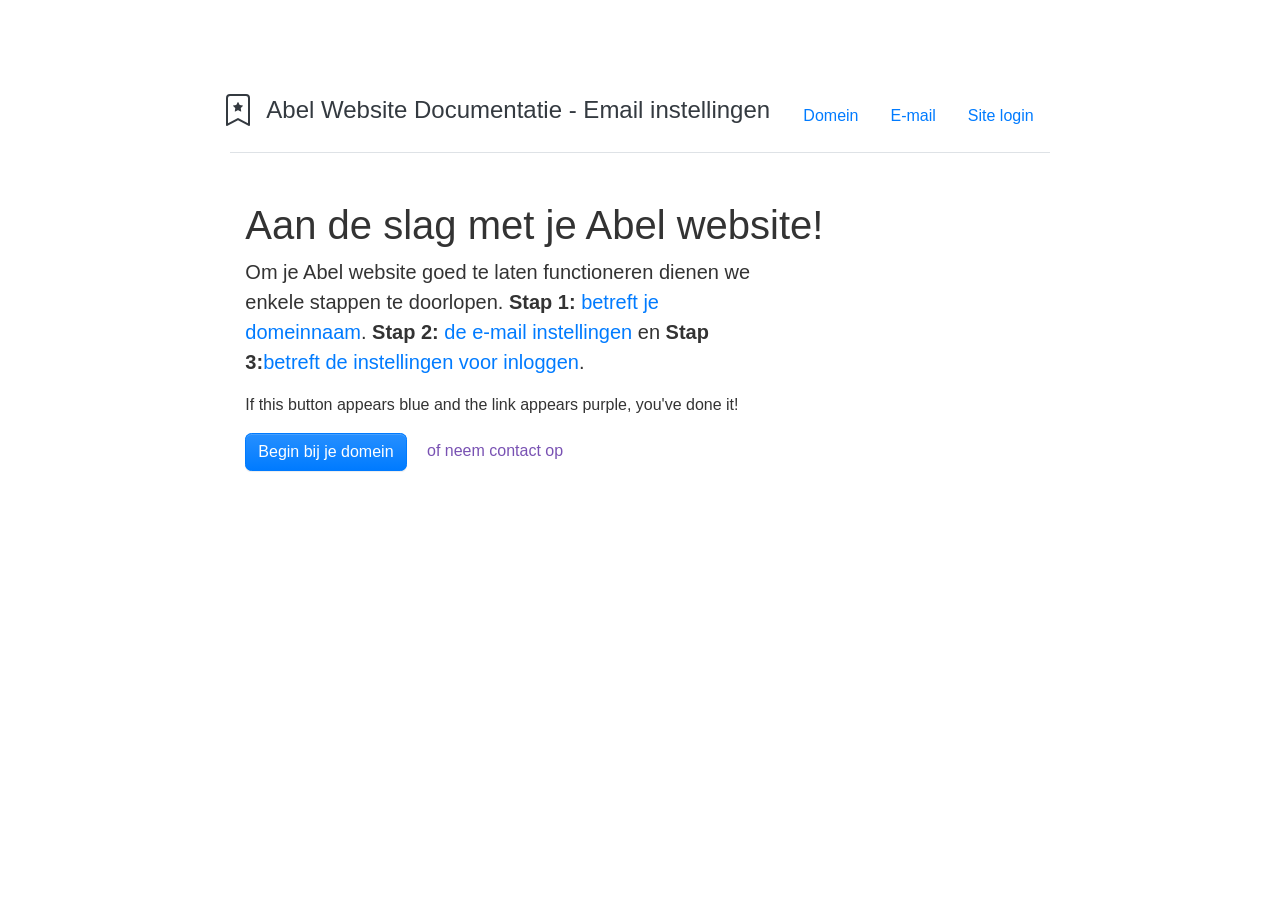
==== email.html @ c19fde25 "Create email.html first commit" ====
<!doctype html>
<html lang="en">
  <head>
    <meta charset="utf-8">
    <meta name="viewport" content="width=device-width, initial-scale=1">
    <link rel="stylesheet" href="assets/css/starter.css">
    <title>Email - Abel Documentatie</title>
  </head>
  <body>
    <div class="col-md-8 py-5 px-3 mx-auto">

      <header class="pb-3 mb-5 border-bottom row justify-content-between">
        <h1 class="h4 main-title">
          <a href="/" class="d-flex align-items-center text-dark text-decoration-none">
            <svg xmlns="http://www.w3.org/2000/svg" width="16" height="16" fill="currentColor" class="bi bi-bookmark-star"
                viewBox="0 0 16 16">
                <path
                    d="M7.84 4.1a.178.178 0 0 1 .32 0l.634 1.285a.178.178 0 0 0 .134.098l1.42.206c.145.021.204.2.098.303L9.42 6.993a.178.178 0 0 0-.051.158l.242 1.414a.178.178 0 0 1-.258.187l-1.27-.668a.178.178 0 0 0-.165 0l-1.27.668a.178.178 0 0 1-.257-.187l.242-1.414a.178.178 0 0 0-.05-.158l-1.03-1.001a.178.178 0 0 1 .098-.303l1.42-.206a.178.178 0 0 0 .134-.098L7.84 4.1z" />
                <path
                    d="M2 2a2 2 0 0 1 2-2h8a2 2 0 0 1 2 2v13.5a.5.5 0 0 1-.777.416L8 13.101l-5.223 2.815A.5.5 0 0 1 2 15.5V2zm2-1a1 1 0 0 0-1 1v12.566l4.723-2.482a.5.5 0 0 1 .554 0L13 14.566V2a1 1 0 0 0-1-1H4z" />
            </svg>
            <span>Abel Website Documentatie - Email instellingen</span>
          </a>
        </h1>
        <ul class="nav justify-content-end">
            <li class="nav-item">
                <a class="nav-link" href="/domein/">Domein</a>
            </li>
            <li class="nav-item">
                <a class="nav-link" href="/email/">E-mail</a>
            </li>
            <li class="nav-item">
                <a class="nav-link" href="/login/">Site login</a>
            </li>
        </ul>
      </header>

      <h1>Aan de slag met je Abel website!</h1>
      <div class="col-lg-8 px-0">
        <p class="lead">Om je Abel website goed te laten functioneren dienen we enkele stappen te doorlopen. <b>Stap 1:</b> <a href="/domein/">betreft je domeinnaam</a>. <b>Stap 2:</b> <a href="/email/">de e-mail instellingen</a> en <b>Stap 3:</b><a href="/login/">betreft de instellingen voor inloggen</a>.</p>
        <p>If this button appears blue and the link appears purple, you've done it!</p>
      </div>

      <a href="/domein/" class="btn btn-primary mr-3">Begin bij je domein</a>
      <a href="#" class="text-success" data-toggle="modal" data-target="#contactModal">of neem contact op</a>

    <div class="modal fade" id="contactModal" tabindex="-1" role="dialog" aria-labelledby="exampleModalLabel"
        aria-hidden="true">
        <div class="modal-dialog modal-dialog-centered" role="document">
            <div class="modal-content">
                <div class="modal-header">
                    <h5 class="modal-title" id="exampleModalLabel">Contact opnemen</h5>
                    <button type="button" class="close" data-dismiss="modal" aria-label="Close">
                        <span aria-hidden="true">&times;</span>
                    </button>
                </div>
                <form class="needs-validation" novalidate netlify>
                    <div class="modal-body">
                    
                        <div class="row g-3">
                            <div class="col-sm-6">
                                <label for="name" class="form-label">Uw naam</label>
                                <input type="text" class="form-control" id="name" placeholder="" value="" required>
                                <div class="invalid-feedback">
                                    Uw naam is een verplicht veld.
                                </div>
                            </div>
                
                            <div class="col-sm-6">
                                <label for="email" class="form-label">E-mailadres</label>
                                <input type="email" class="form-control" id="email" placeholder="you@example.com" required>
                                <div class="invalid-feedback">
                                    Uw e-mailadres is een verplicht veld
                                </div>
                            </div>
                        </div>
                        <div class="row g-3">
                            <div class="col-sm-12">
                                <label for="text" class="form-label">Uw vraag</label>
                                <textarea class="form-control" id="text"></textarea>
                            </div>
                        </div>
                        
                    </div>
                    <div class="modal-footer row row-justify-between">
                        <a href="#" class="text-danger" data-dismiss="modal">Venster sluiten</a>
                        <button 
                    </div>
                </form>
            </div>
        </div>
    </div>

      <hr class="my-5 w-25 mx-0">

      <div class="row">
        <div class="col-md-6">
          <h2>Adding Bootstrap Icons</h2>
          <p><a href="https://icons.getbootstrap.com">Bootstrap Icons</a> are included with the SVG sprite here, but there are other <a href="https://icons.getbootstrap.com/#usage">usage options</a>, too. They're styleable with text utilities and more.</p>

          <svg class="bi text-danger" width="32" height="32">
            <use xlink:href="node_modules/bootstrap-icons/bootstrap-icons.svg#heart-fill"/>
          </svg>
          <svg class="bi text-dark" width="32" height="32">
            <use xlink:href="node_modules/bootstrap-icons/bootstrap-icons.svg#toggles"/>
          </svg>
          <svg class="bi text-primary" width="32" height="32">
            <use xlink:href="node_modules/bootstrap-icons/bootstrap-icons.svg#shop"/>
          </svg>
        </div>

        <div class="col-md-6">
          <h2>Guides</h2>
          <p>Read more detailed instructions and documentation on using or contributing to Bootstrap.</p>
          <ul class="icon-list">
            <li><a href="https://getbootstrap.com/docs/4.6/getting-started/introduction">Bootstrap quick start guide</a></li>
            <li><a href="https://getbootstrap.com/docs/4.6/getting-started/webpack">Bootstrap Webpack guide</a></li>
            <li><a href="https://getbootstrap.com/docs/4.6/getting-started/build-tools">Contributing to Bootstrap</a></li>
          </ul>
        </div>
      </div>

      <hr class="my-5">

      <p class="text-muted">&copy; 2021 Abel Installaties</p>
    </div>

    <script src="node_modules/jquery/dist/jquery.slim.min.js"></script>
    <script type="module" src="assets/js/starter.js"></script>
  </body>
</html>
---- assets/css/starter.css ----
:root{--blue: #007bff;--indigo: #6610f2;--purple: #6f42c1;--pink: #e83e8c;--red: #dc3545;--orange: #fd7e14;--yellow: #ffc107;--green: #28a745;--teal: #20c997;--cyan: #17a2b8;--white: #fff;--gray: #6c757d;--gray-dark: #343a40;--primary: #007bff;--secondary: #6c757d;--success: #7952b3;--info: #17a2b8;--warning: #ffc107;--danger: #dc3545;--light: #f8f9fa;--dark: #343a40;--breakpoint-xs: 0;--breakpoint-sm: 576px;--breakpoint-md: 768px;--breakpoint-lg: 992px;--breakpoint-xl: 1200px;--font-family-sans-serif: -apple-system, BlinkMacSystemFont, "Segoe UI", Roboto, "Helvetica Neue", Arial, "Noto Sans", "Liberation Sans", sans-serif, "Apple Color Emoji", "Segoe UI Emoji", "Segoe UI Symbol", "Noto Color Emoji";--font-family-monospace: SFMono-Regular, Menlo, Monaco, Consolas, "Liberation Mono", "Courier New", monospace}*,*::before,*::after{box-sizing:border-box}html{font-family:sans-serif;line-height:1.15;-webkit-text-size-adjust:100%;-webkit-tap-highlight-color:rgba(0,0,0,0)}article,aside,figcaption,figure,footer,header,hgroup,main,nav,section{display:block}body{margin:0;font-family:-apple-system,BlinkMacSystemFont,"Segoe UI",Roboto,"Helvetica Neue",Arial,"Noto Sans","Liberation Sans",sans-serif,"Apple Color Emoji","Segoe UI Emoji","Segoe UI Symbol","Noto Color Emoji";font-size:1rem;font-weight:400;line-height:1.5;color:#333;text-align:left;background-color:#fff}[tabindex="-1"]:focus:not(:focus-visible){outline:0 !important}hr{box-sizing:content-box;height:0;overflow:visible}h1,h2,h3,h4,h5,h6{margin-top:0;margin-bottom:.5rem}p{margin-top:0;margin-bottom:1rem}abbr[title],abbr[data-original-title]{text-decoration:underline;-webkit-text-decoration:underline dotted;text-decoration:underline dotted;cursor:help;border-bottom:0;-webkit-text-decoration-skip-ink:none;text-decoration-skip-ink:none}address{margin-bottom:1rem;font-style:normal;line-height:inherit}ol,ul,dl{margin-top:0;margin-bottom:1rem}ol ol,ul ul,ol ul,ul ol{margin-bottom:0}dt{font-weight:700}dd{margin-bottom:.5rem;margin-left:0}blockquote{margin:0 0 1rem}b,strong{font-weight:bolder}small{font-size:80%}sub,sup{position:relative;font-size:75%;line-height:0;vertical-align:baseline}sub{bottom:-.25em}sup{top:-.5em}a{color:#007bff;text-decoration:none;background-color:transparent}a:hover{color:#0056b3;text-decoration:underline}a:not([href]):not([class]){color:inherit;text-decoration:none}a:not([href]):not([class]):hover{color:inherit;text-decoration:none}pre,code,kbd,samp{font-family:SFMono-Regular,Menlo,Monaco,Consolas,"Liberation Mono","Courier New",monospace;font-size:1em}pre{margin-top:0;margin-bottom:1rem;overflow:auto;-ms-overflow-style:scrollbar}figure{margin:0 0 1rem}img{vertical-align:middle;border-style:none}svg{overflow:hidden;vertical-align:middle}table{border-collapse:collapse}caption{padding-top:.75rem;padding-bottom:.75rem;color:#6c757d;text-align:left;caption-side:bottom}th{text-align:inherit;text-align:-webkit-match-parent}label{display:inline-block;margin-bottom:.5rem}button{border-radius:0}button:focus:not(:focus-visible){outline:0}input,button,select,optgroup,textarea{margin:0;font-family:inherit;font-size:inherit;line-height:inherit}button,input{overflow:visible}button,select{text-transform:none}[role="button"]{cursor:pointer}select{word-wrap:normal}button,[type="button"],[type="reset"],[type="submit"]{-webkit-appearance:button}button:not(:disabled),[type="button"]:not(:disabled),[type="reset"]:not(:disabled),[type="submit"]:not(:disabled){cursor:pointer}button::-moz-focus-inner,[type="button"]::-moz-focus-inner,[type="reset"]::-moz-focus-inner,[type="submit"]::-moz-focus-inner{padding:0;border-style:none}input[type="radio"],input[type="checkbox"]{box-sizing:border-box;padding:0}textarea{overflow:auto;resize:vertical}fieldset{min-width:0;padding:0;margin:0;border:0}legend{display:block;width:100%;max-width:100%;padding:0;margin-bottom:.5rem;font-size:1.5rem;line-height:inherit;color:inherit;white-space:normal}progress{vertical-align:baseline}[type="number"]::-webkit-inner-spin-button,[type="number"]::-webkit-outer-spin-button{height:auto}[type="search"]{outline-offset:-2px;-webkit-appearance:none}[type="search"]::-webkit-search-decoration{-webkit-appearance:none}::-webkit-file-upload-button{font:inherit;-webkit-appearance:button}output{display:inline-block}summary{display:list-item;cursor:pointer}template{display:none}[hidden]{display:none !important}h1,h2,h3,h4,h5,h6,.h1,.h2,.h3,.h4,.h5,.h6{margin-bottom:.5rem;font-weight:500;line-height:1.2}h1,.h1{font-size:2.5rem}h2,.h2{font-size:2rem}h3,.h3{font-size:1.75rem}h4,.h4{font-size:1.5rem}h5,.h5{font-size:1.25rem}h6,.h6{font-size:1rem}.lead{font-size:1.25rem;font-weight:300}.display-1{font-size:6rem;font-weight:300;line-height:1.2}.display-2{font-size:5.5rem;font-weight:300;line-height:1.2}.display-3{font-size:4.5rem;font-weight:300;line-height:1.2}.display-4{font-size:3.5rem;font-weight:300;line-height:1.2}hr{margin-top:1rem;margin-bottom:1rem;border:0;border-top:1px solid rgba(0,0,0,0.1)}small,.small{font-size:80%;font-weight:400}mark,.mark{padding:.2em;background-color:#fcf8e3}.list-unstyled{padding-left:0;list-style:none}.list-inline{padding-left:0;list-style:none}.list-inline-item{display:inline-block}.list-inline-item:not(:last-child){margin-right:.5rem}.initialism{font-size:90%;text-transform:uppercase}.blockquote{margin-bottom:1rem;font-size:1.25rem}.blockquote-footer{display:block;font-size:80%;color:#6c757d}.blockquote-footer::before{content:"\2014\00A0"}.container,.container-fluid,.container-sm,.container-md,.container-lg,.container-xl{width:100%;padding-right:15px;padding-left:15px;margin-right:auto;margin-left:auto}@media (min-width: 576px){.container,.container-sm{max-width:540px}}@media (min-width: 768px){.container,.container-sm,.container-md{max-width:720px}}@media (min-width: 992px){.container,.container-sm,.container-md,.container-lg{max-width:960px}}@media (min-width: 1200px){.container,.container-sm,.container-md,.container-lg,.container-xl{max-width:1140px}}.row{display:-ms-flexbox;display:flex;-ms-flex-wrap:wrap;flex-wrap:wrap;margin-right:-15px;margin-left:-15px}.no-gutters{margin-right:0;margin-left:0}.no-gutters>.col,.no-gutters>[class*="col-"]{padding-right:0;padding-left:0}.col-1,.col-2,.col-3,.col-4,.col-5,.col-6,.col-7,.col-8,.col-9,.col-10,.col-11,.col-12,.col,.col-auto,.col-sm-1,.col-sm-2,.col-sm-3,.col-sm-4,.col-sm-5,.col-sm-6,.col-sm-7,.col-sm-8,.col-sm-9,.col-sm-10,.col-sm-11,.col-sm-12,.col-sm,.col-sm-auto,.col-md-1,.col-md-2,.col-md-3,.col-md-4,.col-md-5,.col-md-6,.col-md-7,.col-md-8,.col-md-9,.col-md-10,.col-md-11,.col-md-12,.col-md,.col-md-auto,.col-lg-1,.col-lg-2,.col-lg-3,.col-lg-4,.col-lg-5,.col-lg-6,.col-lg-7,.col-lg-8,.col-lg-9,.col-lg-10,.col-lg-11,.col-lg-12,.col-lg,.col-lg-auto,.col-xl-1,.col-xl-2,.col-xl-3,.col-xl-4,.col-xl-5,.col-xl-6,.col-xl-7,.col-xl-8,.col-xl-9,.col-xl-10,.col-xl-11,.col-xl-12,.col-xl,.col-xl-auto{position:relative;width:100%;padding-right:15px;padding-left:15px}.col{-ms-flex-preferred-size:0;flex-basis:0;-ms-flex-positive:1;flex-grow:1;max-width:100%}.row-cols-1>*{-ms-flex:0 0 100%;flex:0 0 100%;max-width:100%}.row-cols-2>*{-ms-flex:0 0 50%;flex:0 0 50%;max-width:50%}.row-cols-3>*{-ms-flex:0 0 33.333333%;flex:0 0 33.333333%;max-width:33.333333%}.row-cols-4>*{-ms-flex:0 0 25%;flex:0 0 25%;max-width:25%}.row-cols-5>*{-ms-flex:0 0 20%;flex:0 0 20%;max-width:20%}.row-cols-6>*{-ms-flex:0 0 16.666667%;flex:0 0 16.666667%;max-width:16.666667%}.col-auto{-ms-flex:0 0 auto;flex:0 0 auto;width:auto;max-width:100%}.col-1{-ms-flex:0 0 8.333333%;flex:0 0 8.333333%;max-width:8.333333%}.col-2{-ms-flex:0 0 16.666667%;flex:0 0 16.666667%;max-width:16.666667%}.col-3{-ms-flex:0 0 25%;flex:0 0 25%;max-width:25%}.col-4{-ms-flex:0 0 33.333333%;flex:0 0 33.333333%;max-width:33.333333%}.col-5{-ms-flex:0 0 41.666667%;flex:0 0 41.666667%;max-width:41.666667%}.col-6{-ms-flex:0 0 50%;flex:0 0 50%;max-width:50%}.col-7{-ms-flex:0 0 58.333333%;flex:0 0 58.333333%;max-width:58.333333%}.col-8{-ms-flex:0 0 66.666667%;flex:0 0 66.666667%;max-width:66.666667%}.col-9{-ms-flex:0 0 75%;flex:0 0 75%;max-width:75%}.col-10{-ms-flex:0 0 83.333333%;flex:0 0 83.333333%;max-width:83.333333%}.col-11{-ms-flex:0 0 91.666667%;flex:0 0 91.666667%;max-width:91.666667%}.col-12{-ms-flex:0 0 100%;flex:0 0 100%;max-width:100%}.order-first{-ms-flex-order:-1;order:-1}.order-last{-ms-flex-order:13;order:13}.order-0{-ms-flex-order:0;order:0}.order-1{-ms-flex-order:1;order:1}.order-2{-ms-flex-order:2;order:2}.order-3{-ms-flex-order:3;order:3}.order-4{-ms-flex-order:4;order:4}.order-5{-ms-flex-order:5;order:5}.order-6{-ms-flex-order:6;order:6}.order-7{-ms-flex-order:7;order:7}.order-8{-ms-flex-order:8;order:8}.order-9{-ms-flex-order:9;order:9}.order-10{-ms-flex-order:10;order:10}.order-11{-ms-flex-order:11;order:11}.order-12{-ms-flex-order:12;order:12}.offset-1{margin-left:8.333333%}.offset-2{margin-left:16.666667%}.offset-3{margin-left:25%}.offset-4{margin-left:33.333333%}.offset-5{margin-left:41.666667%}.offset-6{margin-left:50%}.offset-7{margin-left:58.333333%}.offset-8{margin-left:66.666667%}.offset-9{margin-left:75%}.offset-10{margin-left:83.333333%}.offset-11{margin-left:91.666667%}@media (min-width: 576px){.col-sm{-ms-flex-preferred-size:0;flex-basis:0;-ms-flex-positive:1;flex-grow:1;max-width:100%}.row-cols-sm-1>*{-ms-flex:0 0 100%;flex:0 0 100%;max-width:100%}.row-cols-sm-2>*{-ms-flex:0 0 50%;flex:0 0 50%;max-width:50%}.row-cols-sm-3>*{-ms-flex:0 0 33.333333%;flex:0 0 33.333333%;max-width:33.333333%}.row-cols-sm-4>*{-ms-flex:0 0 25%;flex:0 0 25%;max-width:25%}.row-cols-sm-5>*{-ms-flex:0 0 20%;flex:0 0 20%;max-width:20%}.row-cols-sm-6>*{-ms-flex:0 0 16.666667%;flex:0 0 16.666667%;max-width:16.666667%}.col-sm-auto{-ms-flex:0 0 auto;flex:0 0 auto;width:auto;max-width:100%}.col-sm-1{-ms-flex:0 0 8.333333%;flex:0 0 8.333333%;max-width:8.333333%}.col-sm-2{-ms-flex:0 0 16.666667%;flex:0 0 16.666667%;max-width:16.666667%}.col-sm-3{-ms-flex:0 0 25%;flex:0 0 25%;max-width:25%}.col-sm-4{-ms-flex:0 0 33.333333%;flex:0 0 33.333333%;max-width:33.333333%}.col-sm-5{-ms-flex:0 0 41.666667%;flex:0 0 41.666667%;max-width:41.666667%}.col-sm-6{-ms-flex:0 0 50%;flex:0 0 50%;max-width:50%}.col-sm-7{-ms-flex:0 0 58.333333%;flex:0 0 58.333333%;max-width:58.333333%}.col-sm-8{-ms-flex:0 0 66.666667%;flex:0 0 66.666667%;max-width:66.666667%}.col-sm-9{-ms-flex:0 0 75%;flex:0 0 75%;max-width:75%}.col-sm-10{-ms-flex:0 0 83.333333%;flex:0 0 83.333333%;max-width:83.333333%}.col-sm-11{-ms-flex:0 0 91.666667%;flex:0 0 91.666667%;max-width:91.666667%}.col-sm-12{-ms-flex:0 0 100%;flex:0 0 100%;max-width:100%}.order-sm-first{-ms-flex-order:-1;order:-1}.order-sm-last{-ms-flex-order:13;order:13}.order-sm-0{-ms-flex-order:0;order:0}.order-sm-1{-ms-flex-order:1;order:1}.order-sm-2{-ms-flex-order:2;order:2}.order-sm-3{-ms-flex-order:3;order:3}.order-sm-4{-ms-flex-order:4;order:4}.order-sm-5{-ms-flex-order:5;order:5}.order-sm-6{-ms-flex-order:6;order:6}.order-sm-7{-ms-flex-order:7;order:7}.order-sm-8{-ms-flex-order:8;order:8}.order-sm-9{-ms-flex-order:9;order:9}.order-sm-10{-ms-flex-order:10;order:10}.order-sm-11{-ms-flex-order:11;order:11}.order-sm-12{-ms-flex-order:12;order:12}.offset-sm-0{margin-left:0}.offset-sm-1{margin-left:8.333333%}.offset-sm-2{margin-left:16.666667%}.offset-sm-3{margin-left:25%}.offset-sm-4{margin-left:33.333333%}.offset-sm-5{margin-left:41.666667%}.offset-sm-6{margin-left:50%}.offset-sm-7{margin-left:58.333333%}.offset-sm-8{margin-left:66.666667%}.offset-sm-9{margin-left:75%}.offset-sm-10{margin-left:83.333333%}.offset-sm-11{margin-left:91.666667%}}@media (min-width: 768px){.col-md{-ms-flex-preferred-size:0;flex-basis:0;-ms-flex-positive:1;flex-grow:1;max-width:100%}.row-cols-md-1>*{-ms-flex:0 0 100%;flex:0 0 100%;max-width:100%}.row-cols-md-2>*{-ms-flex:0 0 50%;flex:0 0 50%;max-width:50%}.row-cols-md-3>*{-ms-flex:0 0 33.333333%;flex:0 0 33.333333%;max-width:33.333333%}.row-cols-md-4>*{-ms-flex:0 0 25%;flex:0 0 25%;max-width:25%}.row-cols-md-5>*{-ms-flex:0 0 20%;flex:0 0 20%;max-width:20%}.row-cols-md-6>*{-ms-flex:0 0 16.666667%;flex:0 0 16.666667%;max-width:16.666667%}.col-md-auto{-ms-flex:0 0 auto;flex:0 0 auto;width:auto;max-width:100%}.col-md-1{-ms-flex:0 0 8.333333%;flex:0 0 8.333333%;max-width:8.333333%}.col-md-2{-ms-flex:0 0 16.666667%;flex:0 0 16.666667%;max-width:16.666667%}.col-md-3{-ms-flex:0 0 25%;flex:0 0 25%;max-width:25%}.col-md-4{-ms-flex:0 0 33.333333%;flex:0 0 33.333333%;max-width:33.333333%}.col-md-5{-ms-flex:0 0 41.666667%;flex:0 0 41.666667%;max-width:41.666667%}.col-md-6{-ms-flex:0 0 50%;flex:0 0 50%;max-width:50%}.col-md-7{-ms-flex:0 0 58.333333%;flex:0 0 58.333333%;max-width:58.333333%}.col-md-8{-ms-flex:0 0 66.666667%;flex:0 0 66.666667%;max-width:66.666667%}.col-md-9{-ms-flex:0 0 75%;flex:0 0 75%;max-width:75%}.col-md-10{-ms-flex:0 0 83.333333%;flex:0 0 83.333333%;max-width:83.333333%}.col-md-11{-ms-flex:0 0 91.666667%;flex:0 0 91.666667%;max-width:91.666667%}.col-md-12{-ms-flex:0 0 100%;flex:0 0 100%;max-width:100%}.order-md-first{-ms-flex-order:-1;order:-1}.order-md-last{-ms-flex-order:13;order:13}.order-md-0{-ms-flex-order:0;order:0}.order-md-1{-ms-flex-order:1;order:1}.order-md-2{-ms-flex-order:2;order:2}.order-md-3{-ms-flex-order:3;order:3}.order-md-4{-ms-flex-order:4;order:4}.order-md-5{-ms-flex-order:5;order:5}.order-md-6{-ms-flex-order:6;order:6}.order-md-7{-ms-flex-order:7;order:7}.order-md-8{-ms-flex-order:8;order:8}.order-md-9{-ms-flex-order:9;order:9}.order-md-10{-ms-flex-order:10;order:10}.order-md-11{-ms-flex-order:11;order:11}.order-md-12{-ms-flex-order:12;order:12}.offset-md-0{margin-left:0}.offset-md-1{margin-left:8.333333%}.offset-md-2{margin-left:16.666667%}.offset-md-3{margin-left:25%}.offset-md-4{margin-left:33.333333%}.offset-md-5{margin-left:41.666667%}.offset-md-6{margin-left:50%}.offset-md-7{margin-left:58.333333%}.offset-md-8{margin-left:66.666667%}.offset-md-9{margin-left:75%}.offset-md-10{margin-left:83.333333%}.offset-md-11{margin-left:91.666667%}}@media (min-width: 992px){.col-lg{-ms-flex-preferred-size:0;flex-basis:0;-ms-flex-positive:1;flex-grow:1;max-width:100%}.row-cols-lg-1>*{-ms-flex:0 0 100%;flex:0 0 100%;max-width:100%}.row-cols-lg-2>*{-ms-flex:0 0 50%;flex:0 0 50%;max-width:50%}.row-cols-lg-3>*{-ms-flex:0 0 33.333333%;flex:0 0 33.333333%;max-width:33.333333%}.row-cols-lg-4>*{-ms-flex:0 0 25%;flex:0 0 25%;max-width:25%}.row-cols-lg-5>*{-ms-flex:0 0 20%;flex:0 0 20%;max-width:20%}.row-cols-lg-6>*{-ms-flex:0 0 16.666667%;flex:0 0 16.666667%;max-width:16.666667%}.col-lg-auto{-ms-flex:0 0 auto;flex:0 0 auto;width:auto;max-width:100%}.col-lg-1{-ms-flex:0 0 8.333333%;flex:0 0 8.333333%;max-width:8.333333%}.col-lg-2{-ms-flex:0 0 16.666667%;flex:0 0 16.666667%;max-width:16.666667%}.col-lg-3{-ms-flex:0 0 25%;flex:0 0 25%;max-width:25%}.col-lg-4{-ms-flex:0 0 33.333333%;flex:0 0 33.333333%;max-width:33.333333%}.col-lg-5{-ms-flex:0 0 41.666667%;flex:0 0 41.666667%;max-width:41.666667%}.col-lg-6{-ms-flex:0 0 50%;flex:0 0 50%;max-width:50%}.col-lg-7{-ms-flex:0 0 58.333333%;flex:0 0 58.333333%;max-width:58.333333%}.col-lg-8{-ms-flex:0 0 66.666667%;flex:0 0 66.666667%;max-width:66.666667%}.col-lg-9{-ms-flex:0 0 75%;flex:0 0 75%;max-width:75%}.col-lg-10{-ms-flex:0 0 83.333333%;flex:0 0 83.333333%;max-width:83.333333%}.col-lg-11{-ms-flex:0 0 91.666667%;flex:0 0 91.666667%;max-width:91.666667%}.col-lg-12{-ms-flex:0 0 100%;flex:0 0 100%;max-width:100%}.order-lg-first{-ms-flex-order:-1;order:-1}.order-lg-last{-ms-flex-order:13;order:13}.order-lg-0{-ms-flex-order:0;order:0}.order-lg-1{-ms-flex-order:1;order:1}.order-lg-2{-ms-flex-order:2;order:2}.order-lg-3{-ms-flex-order:3;order:3}.order-lg-4{-ms-flex-order:4;order:4}.order-lg-5{-ms-flex-order:5;order:5}.order-lg-6{-ms-flex-order:6;order:6}.order-lg-7{-ms-flex-order:7;order:7}.order-lg-8{-ms-flex-order:8;order:8}.order-lg-9{-ms-flex-order:9;order:9}.order-lg-10{-ms-flex-order:10;order:10}.order-lg-11{-ms-flex-order:11;order:11}.order-lg-12{-ms-flex-order:12;order:12}.offset-lg-0{margin-left:0}.offset-lg-1{margin-left:8.333333%}.offset-lg-2{margin-left:16.666667%}.offset-lg-3{margin-left:25%}.offset-lg-4{margin-left:33.333333%}.offset-lg-5{margin-left:41.666667%}.offset-lg-6{margin-left:50%}.offset-lg-7{margin-left:58.333333%}.offset-lg-8{margin-left:66.666667%}.offset-lg-9{margin-left:75%}.offset-lg-10{margin-left:83.333333%}.offset-lg-11{margin-left:91.666667%}}@media (min-width: 1200px){.col-xl{-ms-flex-preferred-size:0;flex-basis:0;-ms-flex-positive:1;flex-grow:1;max-width:100%}.row-cols-xl-1>*{-ms-flex:0 0 100%;flex:0 0 100%;max-width:100%}.row-cols-xl-2>*{-ms-flex:0 0 50%;flex:0 0 50%;max-width:50%}.row-cols-xl-3>*{-ms-flex:0 0 33.333333%;flex:0 0 33.333333%;max-width:33.333333%}.row-cols-xl-4>*{-ms-flex:0 0 25%;flex:0 0 25%;max-width:25%}.row-cols-xl-5>*{-ms-flex:0 0 20%;flex:0 0 20%;max-width:20%}.row-cols-xl-6>*{-ms-flex:0 0 16.666667%;flex:0 0 16.666667%;max-width:16.666667%}.col-xl-auto{-ms-flex:0 0 auto;flex:0 0 auto;width:auto;max-width:100%}.col-xl-1{-ms-flex:0 0 8.333333%;flex:0 0 8.333333%;max-width:8.333333%}.col-xl-2{-ms-flex:0 0 16.666667%;flex:0 0 16.666667%;max-width:16.666667%}.col-xl-3{-ms-flex:0 0 25%;flex:0 0 25%;max-width:25%}.col-xl-4{-ms-flex:0 0 33.333333%;flex:0 0 33.333333%;max-width:33.333333%}.col-xl-5{-ms-flex:0 0 41.666667%;flex:0 0 41.666667%;max-width:41.666667%}.col-xl-6{-ms-flex:0 0 50%;flex:0 0 50%;max-width:50%}.col-xl-7{-ms-flex:0 0 58.333333%;flex:0 0 58.333333%;max-width:58.333333%}.col-xl-8{-ms-flex:0 0 66.666667%;flex:0 0 66.666667%;max-width:66.666667%}.col-xl-9{-ms-flex:0 0 75%;flex:0 0 75%;max-width:75%}.col-xl-10{-ms-flex:0 0 83.333333%;flex:0 0 83.333333%;max-width:83.333333%}.col-xl-11{-ms-flex:0 0 91.666667%;flex:0 0 91.666667%;max-width:91.666667%}.col-xl-12{-ms-flex:0 0 100%;flex:0 0 100%;max-width:100%}.order-xl-first{-ms-flex-order:-1;order:-1}.order-xl-last{-ms-flex-order:13;order:13}.order-xl-0{-ms-flex-order:0;order:0}.order-xl-1{-ms-flex-order:1;order:1}.order-xl-2{-ms-flex-order:2;order:2}.order-xl-3{-ms-flex-order:3;order:3}.order-xl-4{-ms-flex-order:4;order:4}.order-xl-5{-ms-flex-order:5;order:5}.order-xl-6{-ms-flex-order:6;order:6}.order-xl-7{-ms-flex-order:7;order:7}.order-xl-8{-ms-flex-order:8;order:8}.order-xl-9{-ms-flex-order:9;order:9}.order-xl-10{-ms-flex-order:10;order:10}.order-xl-11{-ms-flex-order:11;order:11}.order-xl-12{-ms-flex-order:12;order:12}.offset-xl-0{margin-left:0}.offset-xl-1{margin-left:8.333333%}.offset-xl-2{margin-left:16.666667%}.offset-xl-3{margin-left:25%}.offset-xl-4{margin-left:33.333333%}.offset-xl-5{margin-left:41.666667%}.offset-xl-6{margin-left:50%}.offset-xl-7{margin-left:58.333333%}.offset-xl-8{margin-left:66.666667%}.offset-xl-9{margin-left:75%}.offset-xl-10{margin-left:83.333333%}.offset-xl-11{margin-left:91.666667%}}.btn{display:inline-block;font-weight:400;color:#333;text-align:center;vertical-align:middle;-webkit-user-select:none;-moz-user-select:none;-ms-user-select:none;user-select:none;background-color:transparent;border:1px solid transparent;padding:.375rem .75rem;font-size:1rem;line-height:1.5;border-radius:.4rem;transition:color 0.15s ease-in-out,background-color 0.15s ease-in-out,border-color 0.15s ease-in-out,box-shadow 0.15s ease-in-out}@media (prefers-reduced-motion: reduce){.btn{transition:none}}.btn:hover{color:#333;text-decoration:none}.btn:focus,.btn.focus{outline:0;box-shadow:0 0 0 .2rem rgba(0,123,255,0.25)}.btn.disabled,.btn:disabled{opacity:.65;box-shadow:none}.btn:not(:disabled):not(.disabled){cursor:pointer}.btn:not(:disabled):not(.disabled):active,.btn:not(:disabled):not(.disabled).active{box-shadow:inset 0 3px 5px rgba(0,0,0,0.125)}.btn:not(:disabled):not(.disabled):active:focus,.btn:not(:disabled):not(.disabled).active:focus{box-shadow:0 0 0 .2rem rgba(0,123,255,0.25),inset 0 3px 5px rgba(0,0,0,0.125)}a.btn.disabled,fieldset:disabled a.btn{pointer-events:none}.btn-primary{color:#fff;background:#007bff linear-gradient(180deg, #268fff, #007bff) repeat-x;border-color:#007bff;box-shadow:inset 0 1px 0 rgba(255,255,255,0.15),0 1px 1px rgba(0,0,0,0.075)}.btn-primary:hover{color:#fff;background:#0069d9 linear-gradient(180deg, #267fde, #0069d9) repeat-x;border-color:#0062cc}.btn-primary:focus,.btn-primary.focus{color:#fff;background:#0069d9 linear-gradient(180deg, #267fde, #0069d9) repeat-x;border-color:#0062cc;box-shadow:inset 0 1px 0 rgba(255,255,255,0.15),0 1px 1px rgba(0,0,0,0.075),0 0 0 .2rem rgba(38,143,255,0.5)}.btn-primary.disabled,.btn-primary:disabled{color:#fff;background-color:#007bff;border-color:#007bff;background-image:none}.btn-primary:not(:disabled):not(.disabled):active,.btn-primary:not(:disabled):not(.disabled).active,.show>.btn-primary.dropdown-toggle{color:#fff;background-color:#0062cc;background-image:none;border-color:#005cbf}.btn-primary:not(:disabled):not(.disabled):active:focus,.btn-primary:not(:disabled):not(.disabled).active:focus,.show>.btn-primary.dropdown-toggle:focus{box-shadow:inset 0 3px 5px rgba(0,0,0,0.125),0 0 0 .2rem rgba(38,143,255,0.5)}.btn-secondary{color:#fff;background:#6c757d linear-gradient(180deg, #828a91, #6c757d) repeat-x;border-color:#6c757d;box-shadow:inset 0 1px 0 rgba(255,255,255,0.15),0 1px 1px rgba(0,0,0,0.075)}.btn-secondary:hover{color:#fff;background:#5a6268 linear-gradient(180deg, #73797f, #5a6268) repeat-x;border-color:#545b62}.btn-secondary:focus,.btn-secondary.focus{color:#fff;background:#5a6268 linear-gradient(180deg, #73797f, #5a6268) repeat-x;border-color:#545b62;box-shadow:inset 0 1px 0 rgba(255,255,255,0.15),0 1px 1px rgba(0,0,0,0.075),0 0 0 .2rem rgba(130,138,145,0.5)}.btn-secondary.disabled,.btn-secondary:disabled{color:#fff;background-color:#6c757d;border-color:#6c757d;background-image:none}.btn-secondary:not(:disabled):not(.disabled):active,.btn-secondary:not(:disabled):not(.disabled).active,.show>.btn-secondary.dropdown-toggle{color:#fff;background-color:#545b62;background-image:none;border-color:#4e555b}.btn-secondary:not(:disabled):not(.disabled):active:focus,.btn-secondary:not(:disabled):not(.disabled).active:focus,.show>.btn-secondary.dropdown-toggle:focus{box-shadow:inset 0 3px 5px rgba(0,0,0,0.125),0 0 0 .2rem rgba(130,138,145,0.5)}.btn-success{color:#fff;background:#7952b3 linear-gradient(180deg, #8d6cbe, #7952b3) repeat-x;border-color:#7952b3;box-shadow:inset 0 1px 0 rgba(255,255,255,0.15),0 1px 1px rgba(0,0,0,0.075)}.btn-success:hover{color:#fff;background:#67449b linear-gradient(180deg, #7e60aa, #67449b) repeat-x;border-color:#614092}.btn-success:focus,.btn-success.focus{color:#fff;background:#67449b linear-gradient(180deg, #7e60aa, #67449b) repeat-x;border-color:#614092;box-shadow:inset 0 1px 0 rgba(255,255,255,0.15),0 1px 1px rgba(0,0,0,0.075),0 0 0 .2rem rgba(141,108,190,0.5)}.btn-success.disabled,.btn-success:disabled{color:#fff;background-color:#7952b3;border-color:#7952b3;background-image:none}.btn-success:not(:disabled):not(.disabled):active,.btn-success:not(:disabled):not(.disabled).active,.show>.btn-success.dropdown-toggle{color:#fff;background-color:#614092;background-image:none;border-color:#5b3c89}.btn-success:not(:disabled):not(.disabled):active:focus,.btn-success:not(:disabled):not(.disabled).active:focus,.show>.btn-success.dropdown-toggle:focus{box-shadow:inset 0 3px 5px rgba(0,0,0,0.125),0 0 0 .2rem rgba(141,108,190,0.5)}.btn-info{color:#fff;background:#17a2b8 linear-gradient(180deg, #3ab0c3, #17a2b8) repeat-x;border-color:#17a2b8;box-shadow:inset 0 1px 0 rgba(255,255,255,0.15),0 1px 1px rgba(0,0,0,0.075)}.btn-info:hover{color:#fff;background:#138496 linear-gradient(180deg, #3697a6, #138496) repeat-x;border-color:#117a8b}.btn-info:focus,.btn-info.focus{color:#fff;background:#138496 linear-gradient(180deg, #3697a6, #138496) repeat-x;border-color:#117a8b;box-shadow:inset 0 1px 0 rgba(255,255,255,0.15),0 1px 1px rgba(0,0,0,0.075),0 0 0 .2rem rgba(58,176,195,0.5)}.btn-info.disabled,.btn-info:disabled{color:#fff;background-color:#17a2b8;border-color:#17a2b8;background-image:none}.btn-info:not(:disabled):not(.disabled):active,.btn-info:not(:disabled):not(.disabled).active,.show>.btn-info.dropdown-toggle{color:#fff;background-color:#117a8b;background-image:none;border-color:#10707f}.btn-info:not(:disabled):not(.disabled):active:focus,.btn-info:not(:disabled):not(.disabled).active:focus,.show>.btn-info.dropdown-toggle:focus{box-shadow:inset 0 3px 5px rgba(0,0,0,0.125),0 0 0 .2rem rgba(58,176,195,0.5)}.btn-warning{color:#212529;background:#ffc107 linear-gradient(180deg, #ffca2c, #ffc107) repeat-x;border-color:#ffc107;box-shadow:inset 0 1px 0 rgba(255,255,255,0.15),0 1px 1px rgba(0,0,0,0.075)}.btn-warning:hover{color:#212529;background:#e0a800 linear-gradient(180deg, #e4b526, #e0a800) repeat-x;border-color:#d39e00}.btn-warning:focus,.btn-warning.focus{color:#212529;background:#e0a800 linear-gradient(180deg, #e4b526, #e0a800) repeat-x;border-color:#d39e00;box-shadow:inset 0 1px 0 rgba(255,255,255,0.15),0 1px 1px rgba(0,0,0,0.075),0 0 0 .2rem rgba(222,170,12,0.5)}.btn-warning.disabled,.btn-warning:disabled{color:#212529;background-color:#ffc107;border-color:#ffc107;background-image:none}.btn-warning:not(:disabled):not(.disabled):active,.btn-warning:not(:disabled):not(.disabled).active,.show>.btn-warning.dropdown-toggle{color:#212529;background-color:#d39e00;background-image:none;border-color:#c69500}.btn-warning:not(:disabled):not(.disabled):active:focus,.btn-warning:not(:disabled):not(.disabled).active:focus,.show>.btn-warning.dropdown-toggle:focus{box-shadow:inset 0 3px 5px rgba(0,0,0,0.125),0 0 0 .2rem rgba(222,170,12,0.5)}.btn-danger{color:#fff;background:#dc3545 linear-gradient(180deg, #e15361, #dc3545) repeat-x;border-color:#dc3545;box-shadow:inset 0 1px 0 rgba(255,255,255,0.15),0 1px 1px rgba(0,0,0,0.075)}.btn-danger:hover{color:#fff;background:#c82333 linear-gradient(180deg, #d04451, #c82333) repeat-x;border-color:#bd2130}.btn-danger:focus,.btn-danger.focus{color:#fff;background:#c82333 linear-gradient(180deg, #d04451, #c82333) repeat-x;border-color:#bd2130;box-shadow:inset 0 1px 0 rgba(255,255,255,0.15),0 1px 1px rgba(0,0,0,0.075),0 0 0 .2rem rgba(225,83,97,0.5)}.btn-danger.disabled,.btn-danger:disabled{color:#fff;background-color:#dc3545;border-color:#dc3545;background-image:none}.btn-danger:not(:disabled):not(.disabled):active,.btn-danger:not(:disabled):not(.disabled).active,.show>.btn-danger.dropdown-toggle{color:#fff;background-color:#bd2130;background-image:none;border-color:#b21f2d}.btn-danger:not(:disabled):not(.disabled):active:focus,.btn-danger:not(:disabled):not(.disabled).active:focus,.show>.btn-danger.dropdown-toggle:focus{box-shadow:inset 0 3px 5px rgba(0,0,0,0.125),0 0 0 .2rem rgba(225,83,97,0.5)}.btn-light{color:#212529;background:#f8f9fa linear-gradient(180deg, #f9fafb, #f8f9fa) repeat-x;border-color:#f8f9fa;box-shadow:inset 0 1px 0 rgba(255,255,255,0.15),0 1px 1px rgba(0,0,0,0.075)}.btn-light:hover{color:#212529;background:#e2e6ea linear-gradient(180deg, #e6eaed, #e2e6ea) repeat-x;border-color:#dae0e5}.btn-light:focus,.btn-light.focus{color:#212529;background:#e2e6ea linear-gradient(180deg, #e6eaed, #e2e6ea) repeat-x;border-color:#dae0e5;box-shadow:inset 0 1px 0 rgba(255,255,255,0.15),0 1px 1px rgba(0,0,0,0.075),0 0 0 .2rem rgba(216,217,219,0.5)}.btn-light.disabled,.btn-light:disabled{color:#212529;background-color:#f8f9fa;border-color:#f8f9fa;background-image:none}.btn-light:not(:disabled):not(.disabled):active,.btn-light:not(:disabled):not(.disabled).active,.show>.btn-light.dropdown-toggle{color:#212529;background-color:#dae0e5;background-image:none;border-color:#d3d9df}.btn-light:not(:disabled):not(.disabled):active:focus,.btn-light:not(:disabled):not(.disabled).active:focus,.show>.btn-light.dropdown-toggle:focus{box-shadow:inset 0 3px 5px rgba(0,0,0,0.125),0 0 0 .2rem rgba(216,217,219,0.5)}.btn-dark{color:#fff;background:#343a40 linear-gradient(180deg, #52585d, #343a40) repeat-x;border-color:#343a40;box-shadow:inset 0 1px 0 rgba(255,255,255,0.15),0 1px 1px rgba(0,0,0,0.075)}.btn-dark:hover{color:#fff;background:#23272b linear-gradient(180deg, #44474b, #23272b) repeat-x;border-color:#1d2124}.btn-dark:focus,.btn-dark.focus{color:#fff;background:#23272b linear-gradient(180deg, #44474b, #23272b) repeat-x;border-color:#1d2124;box-shadow:inset 0 1px 0 rgba(255,255,255,0.15),0 1px 1px rgba(0,0,0,0.075),0 0 0 .2rem rgba(82,88,93,0.5)}.btn-dark.disabled,.btn-dark:disabled{color:#fff;background-color:#343a40;border-color:#343a40;background-image:none}.btn-dark:not(:disabled):not(.disabled):active,.btn-dark:not(:disabled):not(.disabled).active,.show>.btn-dark.dropdown-toggle{color:#fff;background-color:#1d2124;background-image:none;border-color:#171a1d}.btn-dark:not(:disabled):not(.disabled):active:focus,.btn-dark:not(:disabled):not(.disabled).active:focus,.show>.btn-dark.dropdown-toggle:focus{box-shadow:inset 0 3px 5px rgba(0,0,0,0.125),0 0 0 .2rem rgba(82,88,93,0.5)}.btn-outline-primary{color:#007bff;border-color:#007bff}.btn-outline-primary:hover{color:#fff;background-color:#007bff;border-color:#007bff}.btn-outline-primary:focus,.btn-outline-primary.focus{box-shadow:0 0 0 .2rem rgba(0,123,255,0.5)}.btn-outline-primary.disabled,.btn-outline-primary:disabled{color:#007bff;background-color:transparent}.btn-outline-primary:not(:disabled):not(.disabled):active,.btn-outline-primary:not(:disabled):not(.disabled).active,.show>.btn-outline-primary.dropdown-toggle{color:#fff;background-color:#007bff;border-color:#007bff}.btn-outline-primary:not(:disabled):not(.disabled):active:focus,.btn-outline-primary:not(:disabled):not(.disabled).active:focus,.show>.btn-outline-primary.dropdown-toggle:focus{box-shadow:inset 0 3px 5px rgba(0,0,0,0.125),0 0 0 .2rem rgba(0,123,255,0.5)}.btn-outline-secondary{color:#6c757d;border-color:#6c757d}.btn-outline-secondary:hover{color:#fff;background-color:#6c757d;border-color:#6c757d}.btn-outline-secondary:focus,.btn-outline-secondary.focus{box-shadow:0 0 0 .2rem rgba(108,117,125,0.5)}.btn-outline-secondary.disabled,.btn-outline-secondary:disabled{color:#6c757d;background-color:transparent}.btn-outline-secondary:not(:disabled):not(.disabled):active,.btn-outline-secondary:not(:disabled):not(.disabled).active,.show>.btn-outline-secondary.dropdown-toggle{color:#fff;background-color:#6c757d;border-color:#6c757d}.btn-outline-secondary:not(:disabled):not(.disabled):active:focus,.btn-outline-secondary:not(:disabled):not(.disabled).active:focus,.show>.btn-outline-secondary.dropdown-toggle:focus{box-shadow:inset 0 3px 5px rgba(0,0,0,0.125),0 0 0 .2rem rgba(108,117,125,0.5)}.btn-outline-success{color:#7952b3;border-color:#7952b3}.btn-outline-success:hover{color:#fff;background-color:#7952b3;border-color:#7952b3}.btn-outline-success:focus,.btn-outline-success.focus{box-shadow:0 0 0 .2rem rgba(121,82,179,0.5)}.btn-outline-success.disabled,.btn-outline-success:disabled{color:#7952b3;background-color:transparent}.btn-outline-success:not(:disabled):not(.disabled):active,.btn-outline-success:not(:disabled):not(.disabled).active,.show>.btn-outline-success.dropdown-toggle{color:#fff;background-color:#7952b3;border-color:#7952b3}.btn-outline-success:not(:disabled):not(.disabled):active:focus,.btn-outline-success:not(:disabled):not(.disabled).active:focus,.show>.btn-outline-success.dropdown-toggle:focus{box-shadow:inset 0 3px 5px rgba(0,0,0,0.125),0 0 0 .2rem rgba(121,82,179,0.5)}.btn-outline-info{color:#17a2b8;border-color:#17a2b8}.btn-outline-info:hover{color:#fff;background-color:#17a2b8;border-color:#17a2b8}.btn-outline-info:focus,.btn-outline-info.focus{box-shadow:0 0 0 .2rem rgba(23,162,184,0.5)}.btn-outline-info.disabled,.btn-outline-info:disabled{color:#17a2b8;background-color:transparent}.btn-outline-info:not(:disabled):not(.disabled):active,.btn-outline-info:not(:disabled):not(.disabled).active,.show>.btn-outline-info.dropdown-toggle{color:#fff;background-color:#17a2b8;border-color:#17a2b8}.btn-outline-info:not(:disabled):not(.disabled):active:focus,.btn-outline-info:not(:disabled):not(.disabled).active:focus,.show>.btn-outline-info.dropdown-toggle:focus{box-shadow:inset 0 3px 5px rgba(0,0,0,0.125),0 0 0 .2rem rgba(23,162,184,0.5)}.btn-outline-warning{color:#ffc107;border-color:#ffc107}.btn-outline-warning:hover{color:#212529;background-color:#ffc107;border-color:#ffc107}.btn-outline-warning:focus,.btn-outline-warning.focus{box-shadow:0 0 0 .2rem rgba(255,193,7,0.5)}.btn-outline-warning.disabled,.btn-outline-warning:disabled{color:#ffc107;background-color:transparent}.btn-outline-warning:not(:disabled):not(.disabled):active,.btn-outline-warning:not(:disabled):not(.disabled).active,.show>.btn-outline-warning.dropdown-toggle{color:#212529;background-color:#ffc107;border-color:#ffc107}.btn-outline-warning:not(:disabled):not(.disabled):active:focus,.btn-outline-warning:not(:disabled):not(.disabled).active:focus,.show>.btn-outline-warning.dropdown-toggle:focus{box-shadow:inset 0 3px 5px rgba(0,0,0,0.125),0 0 0 .2rem rgba(255,193,7,0.5)}.btn-outline-danger{color:#dc3545;border-color:#dc3545}.btn-outline-danger:hover{color:#fff;background-color:#dc3545;border-color:#dc3545}.btn-outline-danger:focus,.btn-outline-danger.focus{box-shadow:0 0 0 .2rem rgba(220,53,69,0.5)}.btn-outline-danger.disabled,.btn-outline-danger:disabled{color:#dc3545;background-color:transparent}.btn-outline-danger:not(:disabled):not(.disabled):active,.btn-outline-danger:not(:disabled):not(.disabled).active,.show>.btn-outline-danger.dropdown-toggle{color:#fff;background-color:#dc3545;border-color:#dc3545}.btn-outline-danger:not(:disabled):not(.disabled):active:focus,.btn-outline-danger:not(:disabled):not(.disabled).active:focus,.show>.btn-outline-danger.dropdown-toggle:focus{box-shadow:inset 0 3px 5px rgba(0,0,0,0.125),0 0 0 .2rem rgba(220,53,69,0.5)}.btn-outline-light{color:#f8f9fa;border-color:#f8f9fa}.btn-outline-light:hover{color:#212529;background-color:#f8f9fa;border-color:#f8f9fa}.btn-outline-light:focus,.btn-outline-light.focus{box-shadow:0 0 0 .2rem rgba(248,249,250,0.5)}.btn-outline-light.disabled,.btn-outline-light:disabled{color:#f8f9fa;background-color:transparent}.btn-outline-light:not(:disabled):not(.disabled):active,.btn-outline-light:not(:disabled):not(.disabled).active,.show>.btn-outline-light.dropdown-toggle{color:#212529;background-color:#f8f9fa;border-color:#f8f9fa}.btn-outline-light:not(:disabled):not(.disabled):active:focus,.btn-outline-light:not(:disabled):not(.disabled).active:focus,.show>.btn-outline-light.dropdown-toggle:focus{box-shadow:inset 0 3px 5px rgba(0,0,0,0.125),0 0 0 .2rem rgba(248,249,250,0.5)}.btn-outline-dark{color:#343a40;border-color:#343a40}.btn-outline-dark:hover{color:#fff;background-color:#343a40;border-color:#343a40}.btn-outline-dark:focus,.btn-outline-dark.focus{box-shadow:0 0 0 .2rem rgba(52,58,64,0.5)}.btn-outline-dark.disabled,.btn-outline-dark:disabled{color:#343a40;background-color:transparent}.btn-outline-dark:not(:disabled):not(.disabled):active,.btn-outline-dark:not(:disabled):not(.disabled).active,.show>.btn-outline-dark.dropdown-toggle{color:#fff;background-color:#343a40;border-color:#343a40}.btn-outline-dark:not(:disabled):not(.disabled):active:focus,.btn-outline-dark:not(:disabled):not(.disabled).active:focus,.show>.btn-outline-dark.dropdown-toggle:focus{box-shadow:inset 0 3px 5px rgba(0,0,0,0.125),0 0 0 .2rem rgba(52,58,64,0.5)}.btn-link{font-weight:400;color:#007bff;text-decoration:none}.btn-link:hover{color:#0056b3;text-decoration:underline}.btn-link:focus,.btn-link.focus{text-decoration:underline}.btn-link:disabled,.btn-link.disabled{color:#6c757d;pointer-events:none}.btn-lg{padding:.5rem 1rem;font-size:1.25rem;line-height:1.5;border-radius:.3rem}.btn-sm{padding:.25rem .5rem;font-size:.875rem;line-height:1.5;border-radius:.2rem}.btn-block{display:block;width:100%}.btn-block+.btn-block{margin-top:.5rem}input[type="submit"].btn-block,input[type="reset"].btn-block,input[type="button"].btn-block{width:100%}.fade{transition:opacity 0.15s linear}@media (prefers-reduced-motion: reduce){.fade{transition:none}}.fade:not(.show){opacity:0}.collapse:not(.show){display:none}.collapsing{position:relative;height:0;overflow:hidden;transition:height 0.35s ease}@media (prefers-reduced-motion: reduce){.collapsing{transition:none}}.nav{display:-ms-flexbox;display:flex;-ms-flex-wrap:wrap;flex-wrap:wrap;padding-left:0;margin-bottom:0;list-style:none}.nav-link{display:block;padding:.5rem 1rem}.nav-link:hover,.nav-link:focus{text-decoration:none}.nav-link.disabled{color:#6c757d;pointer-events:none;cursor:default}.nav-tabs{border-bottom:1px solid #dee2e6}.nav-tabs .nav-link{margin-bottom:-1px;border:1px solid transparent;border-top-left-radius:.4rem;border-top-right-radius:.4rem}.nav-tabs .nav-link:hover,.nav-tabs .nav-link:focus{border-color:#e9ecef #e9ecef #dee2e6}.nav-tabs .nav-link.disabled{color:#6c757d;background-color:transparent;border-color:transparent}.nav-tabs .nav-link.active,.nav-tabs .nav-item.show .nav-link{color:#495057;background-color:#fff;border-color:#dee2e6 #dee2e6 #fff}.nav-tabs .dropdown-menu{margin-top:-1px;border-top-left-radius:0;border-top-right-radius:0}.nav-pills .nav-link{border-radius:.4rem}.nav-pills .nav-link.active,.nav-pills .show>.nav-link{color:#fff;background-color:#007bff}.nav-fill>.nav-link,.nav-fill .nav-item{-ms-flex:1 1 auto;flex:1 1 auto;text-align:center}.nav-justified>.nav-link,.nav-justified .nav-item{-ms-flex-preferred-size:0;flex-basis:0;-ms-flex-positive:1;flex-grow:1;text-align:center}.tab-content>.tab-pane{display:none}.tab-content>.active{display:block}.close{float:right;font-size:1.5rem;font-weight:700;line-height:1;color:#000;text-shadow:0 1px 0 #fff;opacity:.5}.close:hover{color:#000;text-decoration:none}.close:not(:disabled):not(.disabled):hover,.close:not(:disabled):not(.disabled):focus{opacity:.75}button.close{padding:0;background-color:transparent;border:0}a.close.disabled{pointer-events:none}.form-control{display:block;width:100%;height:calc(1.5em + .75rem + 2px);padding:.375rem .75rem;font-size:1rem;font-weight:400;line-height:1.5;color:#495057;background-color:#fff;background-clip:padding-box;border:1px solid #ced4da;border-radius:.4rem;box-shadow:inset 0 1px 1px rgba(0,0,0,0.075);transition:border-color 0.15s ease-in-out,box-shadow 0.15s ease-in-out}@media (prefers-reduced-motion: reduce){.form-control{transition:none}}.form-control::-ms-expand{background-color:transparent;border:0}.form-control:-moz-focusring{color:transparent;text-shadow:0 0 0 #495057}.form-control:focus{color:#495057;background-color:#fff;border-color:#80bdff;outline:0;box-shadow:inset 0 1px 1px rgba(0,0,0,0.075),0 0 0 .2rem rgba(0,123,255,0.25)}.form-control::-webkit-input-placeholder{color:#6c757d;opacity:1}.form-control::-moz-placeholder{color:#6c757d;opacity:1}.form-control:-ms-input-placeholder{color:#6c757d;opacity:1}.form-control::-ms-input-placeholder{color:#6c757d;opacity:1}.form-control::placeholder{color:#6c757d;opacity:1}.form-control:disabled,.form-control[readonly]{background-color:#e9ecef;opacity:1}input[type="date"].form-control,input[type="time"].form-control,input[type="datetime-local"].form-control,input[type="month"].form-control{-webkit-appearance:none;-moz-appearance:none;appearance:none}select.form-control:focus::-ms-value{color:#495057;background-color:#fff}.form-control-file,.form-control-range{display:block;width:100%}.col-form-label{padding-top:calc(.375rem + 1px);padding-bottom:calc(.375rem + 1px);margin-bottom:0;font-size:inherit;line-height:1.5}.col-form-label-lg{padding-top:calc(.5rem + 1px);padding-bottom:calc(.5rem + 1px);font-size:1.25rem;line-height:1.5}.col-form-label-sm{padding-top:calc(.25rem + 1px);padding-bottom:calc(.25rem + 1px);font-size:.875rem;line-height:1.5}.form-control-plaintext{display:block;width:100%;padding:.375rem 0;margin-bottom:0;font-size:1rem;line-height:1.5;color:#333;background-color:transparent;border:solid transparent;border-width:1px 0}.form-control-plaintext.form-control-sm,.form-control-plaintext.form-control-lg{padding-right:0;padding-left:0}.form-control-sm{height:calc(1.5em + .5rem + 2px);padding:.25rem .5rem;font-size:.875rem;line-height:1.5;border-radius:.2rem}.form-control-lg{height:calc(1.5em + 1rem + 2px);padding:.5rem 1rem;font-size:1.25rem;line-height:1.5;border-radius:.3rem}select.form-control[size],select.form-control[multiple]{height:auto}textarea.form-control{height:auto}.form-group{margin-bottom:1rem}.form-text{display:block;margin-top:.25rem}.form-row{display:-ms-flexbox;display:flex;-ms-flex-wrap:wrap;flex-wrap:wrap;margin-right:-5px;margin-left:-5px}.form-row>.col,.form-row>[class*="col-"]{padding-right:5px;padding-left:5px}.form-check{position:relative;display:block;padding-left:1.25rem}.form-check-input{position:absolute;margin-top:.3rem;margin-left:-1.25rem}.form-check-input[disabled] ~ .form-check-label,.form-check-input:disabled ~ .form-check-label{color:#6c757d}.form-check-label{margin-bottom:0}.form-check-inline{display:-ms-inline-flexbox;display:inline-flex;-ms-flex-align:center;align-items:center;padding-left:0;margin-right:.75rem}.form-check-inline .form-check-input{position:static;margin-top:0;margin-right:.3125rem;margin-left:0}.valid-feedback{display:none;width:100%;margin-top:.25rem;font-size:80%;color:#7952b3}.valid-tooltip{position:absolute;top:100%;left:0;z-index:5;display:none;max-width:100%;padding:.25rem .5rem;margin-top:.1rem;font-size:.875rem;line-height:1.5;color:#fff;background-color:rgba(121,82,179,0.9);border-radius:.4rem}.form-row>.col>.valid-tooltip,.form-row>[class*="col-"]>.valid-tooltip{left:5px}.was-validated :valid ~ .valid-feedback,.was-validated :valid ~ .valid-tooltip,.is-valid ~ .valid-feedback,.is-valid ~ .valid-tooltip{display:block}.was-validated .form-control:valid,.form-control.is-valid{border-color:#7952b3;padding-right:calc(1.5em + .75rem);background-image:url("data:image/svg+xml,%3csvg xmlns='http://www.w3.org/2000/svg' width='8' height='8' viewBox='0 0 8 8'%3e%3cpath fill='%237952b3' d='M2.3 6.73L.6 4.53c-.4-1.04.46-1.4 1.1-.8l1.1 1.4 3.4-3.8c.6-.63 1.6-.27 1.2.7l-4 4.6c-.43.5-.8.4-1.1.1z'/%3e%3c/svg%3e");background-repeat:no-repeat;background-position:right calc(.375em + .1875rem) center;background-size:calc(.75em + .375rem) calc(.75em + .375rem)}.was-validated .form-control:valid:focus,.form-control.is-valid:focus{border-color:#7952b3;box-shadow:0 0 0 .2rem rgba(121,82,179,0.25)}.was-validated textarea.form-control:valid,textarea.form-control.is-valid{padding-right:calc(1.5em + .75rem);background-position:top calc(.375em + .1875rem) right calc(.375em + .1875rem)}.was-validated .custom-select:valid,.custom-select.is-valid{border-color:#7952b3;padding-right:calc(.75em + 2.3125rem);background:url("data:image/svg+xml,%3csvg xmlns='http://www.w3.org/2000/svg' width='4' height='5' viewBox='0 0 4 5'%3e%3cpath fill='%23343a40' d='M2 0L0 2h4zm0 5L0 3h4z'/%3e%3c/svg%3e") right .75rem center/8px 10px no-repeat,#fff url("data:image/svg+xml,%3csvg xmlns='http://www.w3.org/2000/svg' width='8' height='8' viewBox='0 0 8 8'%3e%3cpath fill='%237952b3' d='M2.3 6.73L.6 4.53c-.4-1.04.46-1.4 1.1-.8l1.1 1.4 3.4-3.8c.6-.63 1.6-.27 1.2.7l-4 4.6c-.43.5-.8.4-1.1.1z'/%3e%3c/svg%3e") center right 1.75rem/calc(.75em + .375rem) calc(.75em + .375rem) no-repeat}.was-validated .custom-select:valid:focus,.custom-select.is-valid:focus{border-color:#7952b3;box-shadow:0 0 0 .2rem rgba(121,82,179,0.25)}.was-validated .form-check-input:valid ~ .form-check-label,.form-check-input.is-valid ~ .form-check-label{color:#7952b3}.was-validated .form-check-input:valid ~ .valid-feedback,.was-validated .form-check-input:valid ~ .valid-tooltip,.form-check-input.is-valid ~ .valid-feedback,.form-check-input.is-valid ~ .valid-tooltip{display:block}.was-validated .custom-control-input:valid ~ .custom-control-label,.custom-control-input.is-valid ~ .custom-control-label{color:#7952b3}.was-validated .custom-control-input:valid ~ .custom-control-label::before,.custom-control-input.is-valid ~ .custom-control-label::before{border-color:#7952b3}.was-validated .custom-control-input:valid:checked ~ .custom-control-label::before,.custom-control-input.is-valid:checked ~ .custom-control-label::before{border-color:#9475c3;background:#9475c3 linear-gradient(180deg, #a48acc, #9475c3) repeat-x}.was-validated .custom-control-input:valid:focus ~ .custom-control-label::before,.custom-control-input.is-valid:focus ~ .custom-control-label::before{box-shadow:0 0 0 .2rem rgba(121,82,179,0.25)}.was-validated .custom-control-input:valid:focus:not(:checked) ~ .custom-control-label::before,.custom-control-input.is-valid:focus:not(:checked) ~ .custom-control-label::before{border-color:#7952b3}.was-validated .custom-file-input:valid ~ .custom-file-label,.custom-file-input.is-valid ~ .custom-file-label{border-color:#7952b3}.was-validated .custom-file-input:valid:focus ~ .custom-file-label,.custom-file-input.is-valid:focus ~ .custom-file-label{border-color:#7952b3;box-shadow:0 0 0 .2rem rgba(121,82,179,0.25)}.invalid-feedback{display:none;width:100%;margin-top:.25rem;font-size:80%;color:#dc3545}.invalid-tooltip{position:absolute;top:100%;left:0;z-index:5;display:none;max-width:100%;padding:.25rem .5rem;margin-top:.1rem;font-size:.875rem;line-height:1.5;color:#fff;background-color:rgba(220,53,69,0.9);border-radius:.4rem}.form-row>.col>.invalid-tooltip,.form-row>[class*="col-"]>.invalid-tooltip{left:5px}.was-validated :invalid ~ .invalid-feedback,.was-validated :invalid ~ .invalid-tooltip,.is-invalid ~ .invalid-feedback,.is-invalid ~ .invalid-tooltip{display:block}.was-validated .form-control:invalid,.form-control.is-invalid{border-color:#dc3545;padding-right:calc(1.5em + .75rem);background-image:url("data:image/svg+xml,%3csvg xmlns='http://www.w3.org/2000/svg' width='12' height='12' fill='none' stroke='%23dc3545' viewBox='0 0 12 12'%3e%3ccircle cx='6' cy='6' r='4.5'/%3e%3cpath stroke-linejoin='round' d='M5.8 3.6h.4L6 6.5z'/%3e%3ccircle cx='6' cy='8.2' r='.6' fill='%23dc3545' stroke='none'/%3e%3c/svg%3e");background-repeat:no-repeat;background-position:right calc(.375em + .1875rem) center;background-size:calc(.75em + .375rem) calc(.75em + .375rem)}.was-validated .form-control:invalid:focus,.form-control.is-invalid:focus{border-color:#dc3545;box-shadow:0 0 0 .2rem rgba(220,53,69,0.25)}.was-validated textarea.form-control:invalid,textarea.form-control.is-invalid{padding-right:calc(1.5em + .75rem);background-position:top calc(.375em + .1875rem) right calc(.375em + .1875rem)}.was-validated .custom-select:invalid,.custom-select.is-invalid{border-color:#dc3545;padding-right:calc(.75em + 2.3125rem);background:url("data:image/svg+xml,%3csvg xmlns='http://www.w3.org/2000/svg' width='4' height='5' viewBox='0 0 4 5'%3e%3cpath fill='%23343a40' d='M2 0L0 2h4zm0 5L0 3h4z'/%3e%3c/svg%3e") right .75rem center/8px 10px no-repeat,#fff url("data:image/svg+xml,%3csvg xmlns='http://www.w3.org/2000/svg' width='12' height='12' fill='none' stroke='%23dc3545' viewBox='0 0 12 12'%3e%3ccircle cx='6' cy='6' r='4.5'/%3e%3cpath stroke-linejoin='round' d='M5.8 3.6h.4L6 6.5z'/%3e%3ccircle cx='6' cy='8.2' r='.6' fill='%23dc3545' stroke='none'/%3e%3c/svg%3e") center right 1.75rem/calc(.75em + .375rem) calc(.75em + .375rem) no-repeat}.was-validated .custom-select:invalid:focus,.custom-select.is-invalid:focus{border-color:#dc3545;box-shadow:0 0 0 .2rem rgba(220,53,69,0.25)}.was-validated .form-check-input:invalid ~ .form-check-label,.form-check-input.is-invalid ~ .form-check-label{color:#dc3545}.was-validated .form-check-input:invalid ~ .invalid-feedback,.was-validated .form-check-input:invalid ~ .invalid-tooltip,.form-check-input.is-invalid ~ .invalid-feedback,.form-check-input.is-invalid ~ .invalid-tooltip{display:block}.was-validated .custom-control-input:invalid ~ .custom-control-label,.custom-control-input.is-invalid ~ .custom-control-label{color:#dc3545}.was-validated .custom-control-input:invalid ~ .custom-control-label::before,.custom-control-input.is-invalid ~ .custom-control-label::before{border-color:#dc3545}.was-validated .custom-control-input:invalid:checked ~ .custom-control-label::before,.custom-control-input.is-invalid:checked ~ .custom-control-label::before{border-color:#e4606d;background:#e4606d linear-gradient(180deg, #e87883, #e4606d) repeat-x}.was-validated .custom-control-input:invalid:focus ~ .custom-control-label::before,.custom-control-input.is-invalid:focus ~ .custom-control-label::before{box-shadow:0 0 0 .2rem rgba(220,53,69,0.25)}.was-validated .custom-control-input:invalid:focus:not(:checked) ~ .custom-control-label::before,.custom-control-input.is-invalid:focus:not(:checked) ~ .custom-control-label::before{border-color:#dc3545}.was-validated .custom-file-input:invalid ~ .custom-file-label,.custom-file-input.is-invalid ~ .custom-file-label{border-color:#dc3545}.was-validated .custom-file-input:invalid:focus ~ .custom-file-label,.custom-file-input.is-invalid:focus ~ .custom-file-label{border-color:#dc3545;box-shadow:0 0 0 .2rem rgba(220,53,69,0.25)}.form-inline{display:-ms-flexbox;display:flex;-ms-flex-flow:row wrap;flex-flow:row wrap;-ms-flex-align:center;align-items:center}.form-inline .form-check{width:100%}@media (min-width: 576px){.form-inline label{display:-ms-flexbox;display:flex;-ms-flex-align:center;align-items:center;-ms-flex-pack:center;justify-content:center;margin-bottom:0}.form-inline .form-group{display:-ms-flexbox;display:flex;-ms-flex:0 0 auto;flex:0 0 auto;-ms-flex-flow:row wrap;flex-flow:row wrap;-ms-flex-align:center;align-items:center;margin-bottom:0}.form-inline .form-control{display:inline-block;width:auto;vertical-align:middle}.form-inline .form-control-plaintext{display:inline-block}.form-inline .input-group,.form-inline .custom-select{width:auto}.form-inline .form-check{display:-ms-flexbox;display:flex;-ms-flex-align:center;align-items:center;-ms-flex-pack:center;justify-content:center;width:auto;padding-left:0}.form-inline .form-check-input{position:relative;-ms-flex-negative:0;flex-shrink:0;margin-top:0;margin-right:.25rem;margin-left:0}.form-inline .custom-control{-ms-flex-align:center;align-items:center;-ms-flex-pack:center;justify-content:center}.form-inline .custom-control-label{margin-bottom:0}}.custom-control{position:relative;z-index:1;display:block;min-height:1.5rem;padding-left:1.5rem;-webkit-print-color-adjust:exact;color-adjust:exact}.custom-control-inline{display:-ms-inline-flexbox;display:inline-flex;margin-right:1rem}.custom-control-input{position:absolute;left:0;z-index:-1;width:1rem;height:1.25rem;opacity:0}.custom-control-input:checked ~ .custom-control-label::before{color:#fff;border-color:#007bff;background:#007bff linear-gradient(180deg, #268fff, #007bff) repeat-x;box-shadow:}.custom-control-input:focus ~ .custom-control-label::before{box-shadow:inset 0 1px 1px rgba(0,0,0,0.075),0 0 0 .2rem rgba(0,123,255,0.25)}.custom-control-input:focus:not(:checked) ~ .custom-control-label::before{border-color:#80bdff}.custom-control-input:not(:disabled):active ~ .custom-control-label::before{color:#fff;background-color:#b3d7ff;border-color:#b3d7ff;box-shadow:}.custom-control-input[disabled] ~ .custom-control-label,.custom-control-input:disabled ~ .custom-control-label{color:#6c757d}.custom-control-input[disabled] ~ .custom-control-label::before,.custom-control-input:disabled ~ .custom-control-label::before{background-color:#e9ecef}.custom-control-label{position:relative;margin-bottom:0;vertical-align:top}.custom-control-label::before{position:absolute;top:.25rem;left:-1.5rem;display:block;width:1rem;height:1rem;pointer-events:none;content:"";background-color:#fff;border:#adb5bd solid 1px;box-shadow:inset 0 1px 1px rgba(0,0,0,0.075)}.custom-control-label::after{position:absolute;top:.25rem;left:-1.5rem;display:block;width:1rem;height:1rem;content:"";background:50% / 50% 50% no-repeat}.custom-checkbox .custom-control-label::before{border-radius:.4rem}.custom-checkbox .custom-control-input:checked ~ .custom-control-label::after{background-image:url("data:image/svg+xml,%3csvg xmlns='http://www.w3.org/2000/svg' width='8' height='8' viewBox='0 0 8 8'%3e%3cpath fill='%23fff' d='M6.564.75l-3.59 3.612-1.538-1.55L0 4.26l2.974 2.99L8 2.193z'/%3e%3c/svg%3e")}.custom-checkbox .custom-control-input:indeterminate ~ .custom-control-label::before{border-color:#007bff;background:#007bff linear-gradient(180deg, #268fff, #007bff) repeat-x;box-shadow:}.custom-checkbox .custom-control-input:indeterminate ~ .custom-control-label::after{background-image:url("data:image/svg+xml,%3csvg xmlns='http://www.w3.org/2000/svg' width='4' height='4' viewBox='0 0 4 4'%3e%3cpath stroke='%23fff' d='M0 2h4'/%3e%3c/svg%3e")}.custom-checkbox .custom-control-input:disabled:checked ~ .custom-control-label::before{background:rgba(0,123,255,0.5) linear-gradient(180deg, rgba(88,169,255,0.575), rgba(0,123,255,0.5)) repeat-x}.custom-checkbox .custom-control-input:disabled:indeterminate ~ .custom-control-label::before{background:rgba(0,123,255,0.5) linear-gradient(180deg, rgba(88,169,255,0.575), rgba(0,123,255,0.5)) repeat-x}.custom-radio .custom-control-label::before{border-radius:50%}.custom-radio .custom-control-input:checked ~ .custom-control-label::after{background-image:url("data:image/svg+xml,%3csvg xmlns='http://www.w3.org/2000/svg' width='12' height='12' viewBox='-4 -4 8 8'%3e%3ccircle r='3' fill='%23fff'/%3e%3c/svg%3e")}.custom-radio .custom-control-input:disabled:checked ~ .custom-control-label::before{background:rgba(0,123,255,0.5) linear-gradient(180deg, rgba(88,169,255,0.575), rgba(0,123,255,0.5)) repeat-x}.custom-switch{padding-left:2.25rem}.custom-switch .custom-control-label::before{left:-2.25rem;width:1.75rem;pointer-events:all;border-radius:.5rem}.custom-switch .custom-control-label::after{top:calc(.25rem + 2px);left:calc(-2.25rem + 2px);width:calc(1rem - 4px);height:calc(1rem - 4px);background-color:#adb5bd;border-radius:.5rem;transition:background-color 0.15s ease-in-out,border-color 0.15s ease-in-out,box-shadow 0.15s ease-in-out,-webkit-transform 0.15s ease-in-out;transition:transform 0.15s ease-in-out,background-color 0.15s ease-in-out,border-color 0.15s ease-in-out,box-shadow 0.15s ease-in-out;transition:transform 0.15s ease-in-out,background-color 0.15s ease-in-out,border-color 0.15s ease-in-out,box-shadow 0.15s ease-in-out,-webkit-transform 0.15s ease-in-out}@media (prefers-reduced-motion: reduce){.custom-switch .custom-control-label::after{transition:none}}.custom-switch .custom-control-input:checked ~ .custom-control-label::after{background-color:#fff;-webkit-transform:translateX(.75rem);transform:translateX(.75rem)}.custom-switch .custom-control-input:disabled:checked ~ .custom-control-label::before{background:rgba(0,123,255,0.5) linear-gradient(180deg, rgba(88,169,255,0.575), rgba(0,123,255,0.5)) repeat-x}.custom-select{display:inline-block;width:100%;height:calc(1.5em + .75rem + 2px);padding:.375rem 1.75rem .375rem .75rem;font-size:1rem;font-weight:400;line-height:1.5;color:#495057;vertical-align:middle;background:#fff url("data:image/svg+xml,%3csvg xmlns='http://www.w3.org/2000/svg' width='4' height='5' viewBox='0 0 4 5'%3e%3cpath fill='%23343a40' d='M2 0L0 2h4zm0 5L0 3h4z'/%3e%3c/svg%3e") right .75rem center/8px 10px no-repeat;border:1px solid #ced4da;border-radius:.4rem;box-shadow:inset 0 1px 2px rgba(0,0,0,0.075);-webkit-appearance:none;-moz-appearance:none;appearance:none}.custom-select:focus{border-color:#80bdff;outline:0;box-shadow:inset 0 1px 2px rgba(0,0,0,0.075),0 0 0 .2rem rgba(0,123,255,0.25)}.custom-select:focus::-ms-value{color:#495057;background-color:#fff}.custom-select[multiple],.custom-select[size]:not([size="1"]){height:auto;padding-right:.75rem;background-image:none}.custom-select:disabled{color:#6c757d;background-color:#e9ecef}.custom-select::-ms-expand{display:none}.custom-select:-moz-focusring{color:transparent;text-shadow:0 0 0 #495057}.custom-select-sm{height:calc(1.5em + .5rem + 2px);padding-top:.25rem;padding-bottom:.25rem;padding-left:.5rem;font-size:.875rem}.custom-select-lg{height:calc(1.5em + 1rem + 2px);padding-top:.5rem;padding-bottom:.5rem;padding-left:1rem;font-size:1.25rem}.custom-file{position:relative;display:inline-block;width:100%;height:calc(1.5em + .75rem + 2px);margin-bottom:0}.custom-file-input{position:relative;z-index:2;width:100%;height:calc(1.5em + .75rem + 2px);margin:0;overflow:hidden;opacity:0}.custom-file-input:focus ~ .custom-file-label{border-color:#80bdff;box-shadow:0 0 0 .2rem rgba(0,123,255,0.25)}.custom-file-input[disabled] ~ .custom-file-label,.custom-file-input:disabled ~ .custom-file-label{background-color:#e9ecef}.custom-file-input:lang(en) ~ .custom-file-label::after{content:"Browse"}.custom-file-input ~ .custom-file-label[data-browse]::after{content:attr(data-browse)}.custom-file-label{position:absolute;top:0;right:0;left:0;z-index:1;height:calc(1.5em + .75rem + 2px);padding:.375rem .75rem;overflow:hidden;font-weight:400;line-height:1.5;color:#495057;background-color:#fff;border:1px solid #ced4da;border-radius:.4rem;box-shadow:inset 0 1px 1px rgba(0,0,0,0.075)}.custom-file-label::after{position:absolute;top:0;right:0;bottom:0;z-index:3;display:block;height:calc(1.5em + .75rem);padding:.375rem .75rem;line-height:1.5;color:#495057;content:"Browse";background:#e9ecef linear-gradient(180deg, #eceff1, #e9ecef) repeat-x;border-left:inherit;border-radius:0 .4rem .4rem 0}.custom-range{width:100%;height:1.4rem;padding:0;background-color:transparent;-webkit-appearance:none;-moz-appearance:none;appearance:none}.custom-range:focus{outline:0}.custom-range:focus::-webkit-slider-thumb{box-shadow:0 0 0 1px #fff,0 0 0 .2rem rgba(0,123,255,0.25)}.custom-range:focus::-moz-range-thumb{box-shadow:0 0 0 1px #fff,0 0 0 .2rem rgba(0,123,255,0.25)}.custom-range:focus::-ms-thumb{box-shadow:0 0 0 1px #fff,0 0 0 .2rem rgba(0,123,255,0.25)}.custom-range::-moz-focus-outer{border:0}.custom-range::-webkit-slider-thumb{width:1rem;height:1rem;margin-top:-.25rem;background:#007bff linear-gradient(180deg, #268fff, #007bff) repeat-x;border:0;border-radius:1rem;box-shadow:0 0.1rem 0.25rem rgba(0,0,0,0.1);-webkit-transition:background-color 0.15s ease-in-out,border-color 0.15s ease-in-out,box-shadow 0.15s ease-in-out;transition:background-color 0.15s ease-in-out,border-color 0.15s ease-in-out,box-shadow 0.15s ease-in-out;-webkit-appearance:none;appearance:none}@media (prefers-reduced-motion: reduce){.custom-range::-webkit-slider-thumb{-webkit-transition:none;transition:none}}.custom-range::-webkit-slider-thumb:active{background:#b3d7ff linear-gradient(180deg, #beddff, #b3d7ff) repeat-x}.custom-range::-webkit-slider-runnable-track{width:100%;height:.5rem;color:transparent;cursor:pointer;background-color:#dee2e6;border-color:transparent;border-radius:1rem;box-shadow:inset 0 0.25rem 0.25rem rgba(0,0,0,0.1)}.custom-range::-moz-range-thumb{width:1rem;height:1rem;background:#007bff linear-gradient(180deg, #268fff, #007bff) repeat-x;border:0;border-radius:1rem;box-shadow:0 0.1rem 0.25rem rgba(0,0,0,0.1);-moz-transition:background-color 0.15s ease-in-out,border-color 0.15s ease-in-out,box-shadow 0.15s ease-in-out;transition:background-color 0.15s ease-in-out,border-color 0.15s ease-in-out,box-shadow 0.15s ease-in-out;-moz-appearance:none;appearance:none}@media (prefers-reduced-motion: reduce){.custom-range::-moz-range-thumb{-moz-transition:none;transition:none}}.custom-range::-moz-range-thumb:active{background:#b3d7ff linear-gradient(180deg, #beddff, #b3d7ff) repeat-x}.custom-range::-moz-range-track{width:100%;height:.5rem;color:transparent;cursor:pointer;background-color:#dee2e6;border-color:transparent;border-radius:1rem;box-shadow:inset 0 0.25rem 0.25rem rgba(0,0,0,0.1)}.custom-range::-ms-thumb{width:1rem;height:1rem;margin-top:0;margin-right:.2rem;margin-left:.2rem;background:#007bff linear-gradient(180deg, #268fff, #007bff) repeat-x;border:0;border-radius:1rem;box-shadow:0 0.1rem 0.25rem rgba(0,0,0,0.1);-ms-transition:background-color 0.15s ease-in-out,border-color 0.15s ease-in-out,box-shadow 0.15s ease-in-out;transition:background-color 0.15s ease-in-out,border-color 0.15s ease-in-out,box-shadow 0.15s ease-in-out;appearance:none}@media (prefers-reduced-motion: reduce){.custom-range::-ms-thumb{-ms-transition:none;transition:none}}.custom-range::-ms-thumb:active{background:#b3d7ff linear-gradient(180deg, #beddff, #b3d7ff) repeat-x}.custom-range::-ms-track{width:100%;height:.5rem;color:transparent;cursor:pointer;background-color:transparent;border-color:transparent;border-width:.5rem;box-shadow:inset 0 0.25rem 0.25rem rgba(0,0,0,0.1)}.custom-range::-ms-fill-lower{background-color:#dee2e6;border-radius:1rem}.custom-range::-ms-fill-upper{margin-right:15px;background-color:#dee2e6;border-radius:1rem}.custom-range:disabled::-webkit-slider-thumb{background-color:#adb5bd}.custom-range:disabled::-webkit-slider-runnable-track{cursor:default}.custom-range:disabled::-moz-range-thumb{background-color:#adb5bd}.custom-range:disabled::-moz-range-track{cursor:default}.custom-range:disabled::-ms-thumb{background-color:#adb5bd}.custom-control-label::before,.custom-file-label,.custom-select{transition:background-color 0.15s ease-in-out,border-color 0.15s ease-in-out,box-shadow 0.15s ease-in-out}@media (prefers-reduced-motion: reduce){.custom-control-label::before,.custom-file-label,.custom-select{transition:none}}.modal-open{overflow:hidden}.modal-open .modal{overflow-x:hidden;overflow-y:auto}.modal{position:fixed;top:0;left:0;z-index:1050;display:none;width:100%;height:100%;overflow:hidden;outline:0}.modal-dialog{position:relative;width:auto;margin:.5rem;pointer-events:none}.modal.fade .modal-dialog{transition:-webkit-transform 0.3s ease-out;transition:transform 0.3s ease-out;transition:transform 0.3s ease-out, -webkit-transform 0.3s ease-out;-webkit-transform:translate(0, -50px);transform:translate(0, -50px)}@media (prefers-reduced-motion: reduce){.modal.fade .modal-dialog{transition:none}}.modal.show .modal-dialog{-webkit-transform:none;transform:none}.modal.modal-static .modal-dialog{-webkit-transform:scale(1.02);transform:scale(1.02)}.modal-dialog-scrollable{display:-ms-flexbox;display:flex;max-height:calc(100% - 1rem)}.modal-dialog-scrollable .modal-content{max-height:calc(100vh - 1rem);overflow:hidden}.modal-dialog-scrollable .modal-header,.modal-dialog-scrollable .modal-footer{-ms-flex-negative:0;flex-shrink:0}.modal-dialog-scrollable .modal-body{overflow-y:auto}.modal-dialog-centered{display:-ms-flexbox;display:flex;-ms-flex-align:center;align-items:center;min-height:calc(100% - 1rem)}.modal-dialog-centered::before{display:block;height:calc(100vh - 1rem);height:-webkit-min-content;height:-moz-min-content;height:min-content;content:""}.modal-dialog-centered.modal-dialog-scrollable{-ms-flex-direction:column;flex-direction:column;-ms-flex-pack:center;justify-content:center;height:100%}.modal-dialog-centered.modal-dialog-scrollable .modal-content{max-height:none}.modal-dialog-centered.modal-dialog-scrollable::before{content:none}.modal-content{position:relative;display:-ms-flexbox;display:flex;-ms-flex-direction:column;flex-direction:column;width:100%;pointer-events:auto;background-color:#fff;background-clip:padding-box;border:1px solid rgba(0,0,0,0.2);border-radius:.3rem;box-shadow:0 0.25rem 0.5rem rgba(0,0,0,0.5);outline:0}.modal-backdrop{position:fixed;top:0;left:0;z-index:1040;width:100vw;height:100vh;background-color:#000}.modal-backdrop.fade{opacity:0}.modal-backdrop.show{opacity:.5}.modal-header{display:-ms-flexbox;display:flex;-ms-flex-align:start;align-items:flex-start;-ms-flex-pack:justify;justify-content:space-between;padding:1rem 1rem;border-bottom:1px solid #dee2e6;border-top-left-radius:calc(.3rem - 1px);border-top-right-radius:calc(.3rem - 1px)}.modal-header .close{padding:1rem 1rem;margin:-1rem -1rem -1rem auto}.modal-title{margin-bottom:0;line-height:1.5}.modal-body{position:relative;-ms-flex:1 1 auto;flex:1 1 auto;padding:1rem}.modal-footer{display:-ms-flexbox;display:flex;-ms-flex-wrap:wrap;flex-wrap:wrap;-ms-flex-align:center;align-items:center;-ms-flex-pack:end;justify-content:flex-end;padding:.75rem;border-top:1px solid #dee2e6;border-bottom-right-radius:calc(.3rem - 1px);border-bottom-left-radius:calc(.3rem - 1px)}.modal-footer>*{margin:.25rem}.modal-scrollbar-measure{position:absolute;top:-9999px;width:50px;height:50px;overflow:scroll}@media (min-width: 576px){.modal-dialog{max-width:500px;margin:1.75rem auto}.modal-dialog-scrollable{max-height:calc(100% - 3.5rem)}.modal-dialog-scrollable .modal-content{max-height:calc(100vh - 3.5rem)}.modal-dialog-centered{min-height:calc(100% - 3.5rem)}.modal-dialog-centered::before{height:calc(100vh - 3.5rem);height:-webkit-min-content;height:-moz-min-content;height:min-content}.modal-content{box-shadow:0 0.5rem 1rem rgba(0,0,0,0.5)}.modal-sm{max-width:300px}}@media (min-width: 992px){.modal-lg,.modal-xl{max-width:800px}}@media (min-width: 1200px){.modal-xl{max-width:1140px}}.align-baseline{vertical-align:baseline !important}.align-top{vertical-align:top !important}.align-middle{vertical-align:middle !important}.align-bottom{vertical-align:bottom !important}.align-text-bottom{vertical-align:text-bottom !important}.align-text-top{vertical-align:text-top !important}.bg-primary{background-color:#007bff !important}a.bg-primary:hover,a.bg-primary:focus,button.bg-primary:hover,button.bg-primary:focus{background-color:#0062cc !important}.bg-secondary{background-color:#6c757d !important}a.bg-secondary:hover,a.bg-secondary:focus,button.bg-secondary:hover,button.bg-secondary:focus{background-color:#545b62 !important}.bg-success{background-color:#7952b3 !important}a.bg-success:hover,a.bg-success:focus,button.bg-success:hover,button.bg-success:focus{background-color:#614092 !important}.bg-info{background-color:#17a2b8 !important}a.bg-info:hover,a.bg-info:focus,button.bg-info:hover,button.bg-info:focus{background-color:#117a8b !important}.bg-warning{background-color:#ffc107 !important}a.bg-warning:hover,a.bg-warning:focus,button.bg-warning:hover,button.bg-warning:focus{background-color:#d39e00 !important}.bg-danger{background-color:#dc3545 !important}a.bg-danger:hover,a.bg-danger:focus,button.bg-danger:hover,button.bg-danger:focus{background-color:#bd2130 !important}.bg-light{background-color:#f8f9fa !important}a.bg-light:hover,a.bg-light:focus,button.bg-light:hover,button.bg-light:focus{background-color:#dae0e5 !important}.bg-dark{background-color:#343a40 !important}a.bg-dark:hover,a.bg-dark:focus,button.bg-dark:hover,button.bg-dark:focus{background-color:#1d2124 !important}.bg-gradient-primary{background:#007bff linear-gradient(180deg, #268fff, #007bff) repeat-x !important}.bg-gradient-secondary{background:#6c757d linear-gradient(180deg, #828a91, #6c757d) repeat-x !important}.bg-gradient-success{background:#7952b3 linear-gradient(180deg, #8d6cbe, #7952b3) repeat-x !important}.bg-gradient-info{background:#17a2b8 linear-gradient(180deg, #3ab0c3, #17a2b8) repeat-x !important}.bg-gradient-warning{background:#ffc107 linear-gradient(180deg, #ffca2c, #ffc107) repeat-x !important}.bg-gradient-danger{background:#dc3545 linear-gradient(180deg, #e15361, #dc3545) repeat-x !important}.bg-gradient-light{background:#f8f9fa linear-gradient(180deg, #f9fafb, #f8f9fa) repeat-x !important}.bg-gradient-dark{background:#343a40 linear-gradient(180deg, #52585d, #343a40) repeat-x !important}.bg-white{background-color:#fff !important}.bg-transparent{background-color:transparent !important}.border{border:1px solid #dee2e6 !important}.border-top{border-top:1px solid #dee2e6 !important}.border-right{border-right:1px solid #dee2e6 !important}.border-bottom{border-bottom:1px solid #dee2e6 !important}.border-left{border-left:1px solid #dee2e6 !important}.border-0{border:0 !important}.border-top-0{border-top:0 !important}.border-right-0{border-right:0 !important}.border-bottom-0{border-bottom:0 !important}.border-left-0{border-left:0 !important}.border-primary{border-color:#007bff !important}.border-secondary{border-color:#6c757d !important}.border-success{border-color:#7952b3 !important}.border-info{border-color:#17a2b8 !important}.border-warning{border-color:#ffc107 !important}.border-danger{border-color:#dc3545 !important}.border-light{border-color:#f8f9fa !important}.border-dark{border-color:#343a40 !important}.border-white{border-color:#fff !important}.rounded-sm{border-radius:.2rem !important}.rounded{border-radius:.4rem !important}.rounded-top{border-top-left-radius:.4rem !important;border-top-right-radius:.4rem !important}.rounded-right{border-top-right-radius:.4rem !important;border-bottom-right-radius:.4rem !important}.rounded-bottom{border-bottom-right-radius:.4rem !important;border-bottom-left-radius:.4rem !important}.rounded-left{border-top-left-radius:.4rem !important;border-bottom-left-radius:.4rem !important}.rounded-lg{border-radius:.3rem !important}.rounded-circle{border-radius:50% !important}.rounded-pill{border-radius:50rem !important}.rounded-0{border-radius:0 !important}.clearfix::after{display:block;clear:both;content:""}.d-none{display:none !important}.d-inline{display:inline !important}.d-inline-block{display:inline-block !important}.d-block{display:block !important}.d-table{display:table !important}.d-table-row{display:table-row !important}.d-table-cell{display:table-cell !important}.d-flex{display:-ms-flexbox !important;display:flex !important}.d-inline-flex{display:-ms-inline-flexbox !important;display:inline-flex !important}@media (min-width: 576px){.d-sm-none{display:none !important}.d-sm-inline{display:inline !important}.d-sm-inline-block{display:inline-block !important}.d-sm-block{display:block !important}.d-sm-table{display:table !important}.d-sm-table-row{display:table-row !important}.d-sm-table-cell{display:table-cell !important}.d-sm-flex{display:-ms-flexbox !important;display:flex !important}.d-sm-inline-flex{display:-ms-inline-flexbox !important;display:inline-flex !important}}@media (min-width: 768px){.d-md-none{display:none !important}.d-md-inline{display:inline !important}.d-md-inline-block{display:inline-block !important}.d-md-block{display:block !important}.d-md-table{display:table !important}.d-md-table-row{display:table-row !important}.d-md-table-cell{display:table-cell !important}.d-md-flex{display:-ms-flexbox !important;display:flex !important}.d-md-inline-flex{display:-ms-inline-flexbox !important;display:inline-flex !important}}@media (min-width: 992px){.d-lg-none{display:none !important}.d-lg-inline{display:inline !important}.d-lg-inline-block{display:inline-block !important}.d-lg-block{display:block !important}.d-lg-table{display:table !important}.d-lg-table-row{display:table-row !important}.d-lg-table-cell{display:table-cell !important}.d-lg-flex{display:-ms-flexbox !important;display:flex !important}.d-lg-inline-flex{display:-ms-inline-flexbox !important;display:inline-flex !important}}@media (min-width: 1200px){.d-xl-none{display:none !important}.d-xl-inline{display:inline !important}.d-xl-inline-block{display:inline-block !important}.d-xl-block{display:block !important}.d-xl-table{display:table !important}.d-xl-table-row{display:table-row !important}.d-xl-table-cell{display:table-cell !important}.d-xl-flex{display:-ms-flexbox !important;display:flex !important}.d-xl-inline-flex{display:-ms-inline-flexbox !important;display:inline-flex !important}}@media print{.d-print-none{display:none !important}.d-print-inline{display:inline !important}.d-print-inline-block{display:inline-block !important}.d-print-block{display:block !important}.d-print-table{display:table !important}.d-print-table-row{display:table-row !important}.d-print-table-cell{display:table-cell !important}.d-print-flex{display:-ms-flexbox !important;display:flex !important}.d-print-inline-flex{display:-ms-inline-flexbox !important;display:inline-flex !important}}.embed-responsive{position:relative;display:block;width:100%;padding:0;overflow:hidden}.embed-responsive::before{display:block;content:""}.embed-responsive .embed-responsive-item,.embed-responsive iframe,.embed-responsive embed,.embed-responsive object,.embed-responsive video{position:absolute;top:0;bottom:0;left:0;width:100%;height:100%;border:0}.embed-responsive-21by9::before{padding-top:42.857143%}.embed-responsive-16by9::before{padding-top:56.25%}.embed-responsive-4by3::before{padding-top:75%}.embed-responsive-1by1::before{padding-top:100%}.flex-row{-ms-flex-direction:row !important;flex-direction:row !important}.flex-column{-ms-flex-direction:column !important;flex-direction:column !important}.flex-row-reverse{-ms-flex-direction:row-reverse !important;flex-direction:row-reverse !important}.flex-column-reverse{-ms-flex-direction:column-reverse !important;flex-direction:column-reverse !important}.flex-wrap{-ms-flex-wrap:wrap !important;flex-wrap:wrap !important}.flex-nowrap{-ms-flex-wrap:nowrap !important;flex-wrap:nowrap !important}.flex-wrap-reverse{-ms-flex-wrap:wrap-reverse !important;flex-wrap:wrap-reverse !important}.flex-fill{-ms-flex:1 1 auto !important;flex:1 1 auto !important}.flex-grow-0{-ms-flex-positive:0 !important;flex-grow:0 !important}.flex-grow-1{-ms-flex-positive:1 !important;flex-grow:1 !important}.flex-shrink-0{-ms-flex-negative:0 !important;flex-shrink:0 !important}.flex-shrink-1{-ms-flex-negative:1 !important;flex-shrink:1 !important}.justify-content-start{-ms-flex-pack:start !important;justify-content:flex-start !important}.justify-content-end{-ms-flex-pack:end !important;justify-content:flex-end !important}.justify-content-center{-ms-flex-pack:center !important;justify-content:center !important}.justify-content-between{-ms-flex-pack:justify !important;justify-content:space-between !important}.justify-content-around{-ms-flex-pack:distribute !important;justify-content:space-around !important}.align-items-start{-ms-flex-align:start !important;align-items:flex-start !important}.align-items-end{-ms-flex-align:end !important;align-items:flex-end !important}.align-items-center{-ms-flex-align:center !important;align-items:center !important}.align-items-baseline{-ms-flex-align:baseline !important;align-items:baseline !important}.align-items-stretch{-ms-flex-align:stretch !important;align-items:stretch !important}.align-content-start{-ms-flex-line-pack:start !important;align-content:flex-start !important}.align-content-end{-ms-flex-line-pack:end !important;align-content:flex-end !important}.align-content-center{-ms-flex-line-pack:center !important;align-content:center !important}.align-content-between{-ms-flex-line-pack:justify !important;align-content:space-between !important}.align-content-around{-ms-flex-line-pack:distribute !important;align-content:space-around !important}.align-content-stretch{-ms-flex-line-pack:stretch !important;align-content:stretch !important}.align-self-auto{-ms-flex-item-align:auto !important;align-self:auto !important}.align-self-start{-ms-flex-item-align:start !important;align-self:flex-start !important}.align-self-end{-ms-flex-item-align:end !important;align-self:flex-end !important}.align-self-center{-ms-flex-item-align:center !important;align-self:center !important}.align-self-baseline{-ms-flex-item-align:baseline !important;align-self:baseline !important}.align-self-stretch{-ms-flex-item-align:stretch !important;align-self:stretch !important}@media (min-width: 576px){.flex-sm-row{-ms-flex-direction:row !important;flex-direction:row !important}.flex-sm-column{-ms-flex-direction:column !important;flex-direction:column !important}.flex-sm-row-reverse{-ms-flex-direction:row-reverse !important;flex-direction:row-reverse !important}.flex-sm-column-reverse{-ms-flex-direction:column-reverse !important;flex-direction:column-reverse !important}.flex-sm-wrap{-ms-flex-wrap:wrap !important;flex-wrap:wrap !important}.flex-sm-nowrap{-ms-flex-wrap:nowrap !important;flex-wrap:nowrap !important}.flex-sm-wrap-reverse{-ms-flex-wrap:wrap-reverse !important;flex-wrap:wrap-reverse !important}.flex-sm-fill{-ms-flex:1 1 auto !important;flex:1 1 auto !important}.flex-sm-grow-0{-ms-flex-positive:0 !important;flex-grow:0 !important}.flex-sm-grow-1{-ms-flex-positive:1 !important;flex-grow:1 !important}.flex-sm-shrink-0{-ms-flex-negative:0 !important;flex-shrink:0 !important}.flex-sm-shrink-1{-ms-flex-negative:1 !important;flex-shrink:1 !important}.justify-content-sm-start{-ms-flex-pack:start !important;justify-content:flex-start !important}.justify-content-sm-end{-ms-flex-pack:end !important;justify-content:flex-end !important}.justify-content-sm-center{-ms-flex-pack:center !important;justify-content:center !important}.justify-content-sm-between{-ms-flex-pack:justify !important;justify-content:space-between !important}.justify-content-sm-around{-ms-flex-pack:distribute !important;justify-content:space-around !important}.align-items-sm-start{-ms-flex-align:start !important;align-items:flex-start !important}.align-items-sm-end{-ms-flex-align:end !important;align-items:flex-end !important}.align-items-sm-center{-ms-flex-align:center !important;align-items:center !important}.align-items-sm-baseline{-ms-flex-align:baseline !important;align-items:baseline !important}.align-items-sm-stretch{-ms-flex-align:stretch !important;align-items:stretch !important}.align-content-sm-start{-ms-flex-line-pack:start !important;align-content:flex-start !important}.align-content-sm-end{-ms-flex-line-pack:end !important;align-content:flex-end !important}.align-content-sm-center{-ms-flex-line-pack:center !important;align-content:center !important}.align-content-sm-between{-ms-flex-line-pack:justify !important;align-content:space-between !important}.align-content-sm-around{-ms-flex-line-pack:distribute !important;align-content:space-around !important}.align-content-sm-stretch{-ms-flex-line-pack:stretch !important;align-content:stretch !important}.align-self-sm-auto{-ms-flex-item-align:auto !important;align-self:auto !important}.align-self-sm-start{-ms-flex-item-align:start !important;align-self:flex-start !important}.align-self-sm-end{-ms-flex-item-align:end !important;align-self:flex-end !important}.align-self-sm-center{-ms-flex-item-align:center !important;align-self:center !important}.align-self-sm-baseline{-ms-flex-item-align:baseline !important;align-self:baseline !important}.align-self-sm-stretch{-ms-flex-item-align:stretch !important;align-self:stretch !important}}@media (min-width: 768px){.flex-md-row{-ms-flex-direction:row !important;flex-direction:row !important}.flex-md-column{-ms-flex-direction:column !important;flex-direction:column !important}.flex-md-row-reverse{-ms-flex-direction:row-reverse !important;flex-direction:row-reverse !important}.flex-md-column-reverse{-ms-flex-direction:column-reverse !important;flex-direction:column-reverse !important}.flex-md-wrap{-ms-flex-wrap:wrap !important;flex-wrap:wrap !important}.flex-md-nowrap{-ms-flex-wrap:nowrap !important;flex-wrap:nowrap !important}.flex-md-wrap-reverse{-ms-flex-wrap:wrap-reverse !important;flex-wrap:wrap-reverse !important}.flex-md-fill{-ms-flex:1 1 auto !important;flex:1 1 auto !important}.flex-md-grow-0{-ms-flex-positive:0 !important;flex-grow:0 !important}.flex-md-grow-1{-ms-flex-positive:1 !important;flex-grow:1 !important}.flex-md-shrink-0{-ms-flex-negative:0 !important;flex-shrink:0 !important}.flex-md-shrink-1{-ms-flex-negative:1 !important;flex-shrink:1 !important}.justify-content-md-start{-ms-flex-pack:start !important;justify-content:flex-start !important}.justify-content-md-end{-ms-flex-pack:end !important;justify-content:flex-end !important}.justify-content-md-center{-ms-flex-pack:center !important;justify-content:center !important}.justify-content-md-between{-ms-flex-pack:justify !important;justify-content:space-between !important}.justify-content-md-around{-ms-flex-pack:distribute !important;justify-content:space-around !important}.align-items-md-start{-ms-flex-align:start !important;align-items:flex-start !important}.align-items-md-end{-ms-flex-align:end !important;align-items:flex-end !important}.align-items-md-center{-ms-flex-align:center !important;align-items:center !important}.align-items-md-baseline{-ms-flex-align:baseline !important;align-items:baseline !important}.align-items-md-stretch{-ms-flex-align:stretch !important;align-items:stretch !important}.align-content-md-start{-ms-flex-line-pack:start !important;align-content:flex-start !important}.align-content-md-end{-ms-flex-line-pack:end !important;align-content:flex-end !important}.align-content-md-center{-ms-flex-line-pack:center !important;align-content:center !important}.align-content-md-between{-ms-flex-line-pack:justify !important;align-content:space-between !important}.align-content-md-around{-ms-flex-line-pack:distribute !important;align-content:space-around !important}.align-content-md-stretch{-ms-flex-line-pack:stretch !important;align-content:stretch !important}.align-self-md-auto{-ms-flex-item-align:auto !important;align-self:auto !important}.align-self-md-start{-ms-flex-item-align:start !important;align-self:flex-start !important}.align-self-md-end{-ms-flex-item-align:end !important;align-self:flex-end !important}.align-self-md-center{-ms-flex-item-align:center !important;align-self:center !important}.align-self-md-baseline{-ms-flex-item-align:baseline !important;align-self:baseline !important}.align-self-md-stretch{-ms-flex-item-align:stretch !important;align-self:stretch !important}}@media (min-width: 992px){.flex-lg-row{-ms-flex-direction:row !important;flex-direction:row !important}.flex-lg-column{-ms-flex-direction:column !important;flex-direction:column !important}.flex-lg-row-reverse{-ms-flex-direction:row-reverse !important;flex-direction:row-reverse !important}.flex-lg-column-reverse{-ms-flex-direction:column-reverse !important;flex-direction:column-reverse !important}.flex-lg-wrap{-ms-flex-wrap:wrap !important;flex-wrap:wrap !important}.flex-lg-nowrap{-ms-flex-wrap:nowrap !important;flex-wrap:nowrap !important}.flex-lg-wrap-reverse{-ms-flex-wrap:wrap-reverse !important;flex-wrap:wrap-reverse !important}.flex-lg-fill{-ms-flex:1 1 auto !important;flex:1 1 auto !important}.flex-lg-grow-0{-ms-flex-positive:0 !important;flex-grow:0 !important}.flex-lg-grow-1{-ms-flex-positive:1 !important;flex-grow:1 !important}.flex-lg-shrink-0{-ms-flex-negative:0 !important;flex-shrink:0 !important}.flex-lg-shrink-1{-ms-flex-negative:1 !important;flex-shrink:1 !important}.justify-content-lg-start{-ms-flex-pack:start !important;justify-content:flex-start !important}.justify-content-lg-end{-ms-flex-pack:end !important;justify-content:flex-end !important}.justify-content-lg-center{-ms-flex-pack:center !important;justify-content:center !important}.justify-content-lg-between{-ms-flex-pack:justify !important;justify-content:space-between !important}.justify-content-lg-around{-ms-flex-pack:distribute !important;justify-content:space-around !important}.align-items-lg-start{-ms-flex-align:start !important;align-items:flex-start !important}.align-items-lg-end{-ms-flex-align:end !important;align-items:flex-end !important}.align-items-lg-center{-ms-flex-align:center !important;align-items:center !important}.align-items-lg-baseline{-ms-flex-align:baseline !important;align-items:baseline !important}.align-items-lg-stretch{-ms-flex-align:stretch !important;align-items:stretch !important}.align-content-lg-start{-ms-flex-line-pack:start !important;align-content:flex-start !important}.align-content-lg-end{-ms-flex-line-pack:end !important;align-content:flex-end !important}.align-content-lg-center{-ms-flex-line-pack:center !important;align-content:center !important}.align-content-lg-between{-ms-flex-line-pack:justify !important;align-content:space-between !important}.align-content-lg-around{-ms-flex-line-pack:distribute !important;align-content:space-around !important}.align-content-lg-stretch{-ms-flex-line-pack:stretch !important;align-content:stretch !important}.align-self-lg-auto{-ms-flex-item-align:auto !important;align-self:auto !important}.align-self-lg-start{-ms-flex-item-align:start !important;align-self:flex-start !important}.align-self-lg-end{-ms-flex-item-align:end !important;align-self:flex-end !important}.align-self-lg-center{-ms-flex-item-align:center !important;align-self:center !important}.align-self-lg-baseline{-ms-flex-item-align:baseline !important;align-self:baseline !important}.align-self-lg-stretch{-ms-flex-item-align:stretch !important;align-self:stretch !important}}@media (min-width: 1200px){.flex-xl-row{-ms-flex-direction:row !important;flex-direction:row !important}.flex-xl-column{-ms-flex-direction:column !important;flex-direction:column !important}.flex-xl-row-reverse{-ms-flex-direction:row-reverse !important;flex-direction:row-reverse !important}.flex-xl-column-reverse{-ms-flex-direction:column-reverse !important;flex-direction:column-reverse !important}.flex-xl-wrap{-ms-flex-wrap:wrap !important;flex-wrap:wrap !important}.flex-xl-nowrap{-ms-flex-wrap:nowrap !important;flex-wrap:nowrap !important}.flex-xl-wrap-reverse{-ms-flex-wrap:wrap-reverse !important;flex-wrap:wrap-reverse !important}.flex-xl-fill{-ms-flex:1 1 auto !important;flex:1 1 auto !important}.flex-xl-grow-0{-ms-flex-positive:0 !important;flex-grow:0 !important}.flex-xl-grow-1{-ms-flex-positive:1 !important;flex-grow:1 !important}.flex-xl-shrink-0{-ms-flex-negative:0 !important;flex-shrink:0 !important}.flex-xl-shrink-1{-ms-flex-negative:1 !important;flex-shrink:1 !important}.justify-content-xl-start{-ms-flex-pack:start !important;justify-content:flex-start !important}.justify-content-xl-end{-ms-flex-pack:end !important;justify-content:flex-end !important}.justify-content-xl-center{-ms-flex-pack:center !important;justify-content:center !important}.justify-content-xl-between{-ms-flex-pack:justify !important;justify-content:space-between !important}.justify-content-xl-around{-ms-flex-pack:distribute !important;justify-content:space-around !important}.align-items-xl-start{-ms-flex-align:start !important;align-items:flex-start !important}.align-items-xl-end{-ms-flex-align:end !important;align-items:flex-end !important}.align-items-xl-center{-ms-flex-align:center !important;align-items:center !important}.align-items-xl-baseline{-ms-flex-align:baseline !important;align-items:baseline !important}.align-items-xl-stretch{-ms-flex-align:stretch !important;align-items:stretch !important}.align-content-xl-start{-ms-flex-line-pack:start !important;align-content:flex-start !important}.align-content-xl-end{-ms-flex-line-pack:end !important;align-content:flex-end !important}.align-content-xl-center{-ms-flex-line-pack:center !important;align-content:center !important}.align-content-xl-between{-ms-flex-line-pack:justify !important;align-content:space-between !important}.align-content-xl-around{-ms-flex-line-pack:distribute !important;align-content:space-around !important}.align-content-xl-stretch{-ms-flex-line-pack:stretch !important;align-content:stretch !important}.align-self-xl-auto{-ms-flex-item-align:auto !important;align-self:auto !important}.align-self-xl-start{-ms-flex-item-align:start !important;align-self:flex-start !important}.align-self-xl-end{-ms-flex-item-align:end !important;align-self:flex-end !important}.align-self-xl-center{-ms-flex-item-align:center !important;align-self:center !important}.align-self-xl-baseline{-ms-flex-item-align:baseline !important;align-self:baseline !important}.align-self-xl-stretch{-ms-flex-item-align:stretch !important;align-self:stretch !important}}.float-left{float:left !important}.float-right{float:right !important}.float-none{float:none !important}@media (min-width: 576px){.float-sm-left{float:left !important}.float-sm-right{float:right !important}.float-sm-none{float:none !important}}@media (min-width: 768px){.float-md-left{float:left !important}.float-md-right{float:right !important}.float-md-none{float:none !important}}@media (min-width: 992px){.float-lg-left{float:left !important}.float-lg-right{float:right !important}.float-lg-none{float:none !important}}@media (min-width: 1200px){.float-xl-left{float:left !important}.float-xl-right{float:right !important}.float-xl-none{float:none !important}}.user-select-all{-webkit-user-select:all !important;-moz-user-select:all !important;user-select:all !important}.user-select-auto{-webkit-user-select:auto !important;-moz-user-select:auto !important;-ms-user-select:auto !important;user-select:auto !important}.user-select-none{-webkit-user-select:none !important;-moz-user-select:none !important;-ms-user-select:none !important;user-select:none !important}.overflow-auto{overflow:auto !important}.overflow-hidden{overflow:hidden !important}.position-static{position:static !important}.position-relative{position:relative !important}.position-absolute{position:absolute !important}.position-fixed{position:fixed !important}.position-sticky{position:-webkit-sticky !important;position:sticky !important}.fixed-top{position:fixed;top:0;right:0;left:0;z-index:1030}.fixed-bottom{position:fixed;right:0;bottom:0;left:0;z-index:1030}@supports ((position: -webkit-sticky) or (position: sticky)){.sticky-top{position:-webkit-sticky;position:sticky;top:0;z-index:1020}}.sr-only{position:absolute;width:1px;height:1px;padding:0;margin:-1px;overflow:hidden;clip:rect(0, 0, 0, 0);white-space:nowrap;border:0}.sr-only-focusable:active,.sr-only-focusable:focus{position:static;width:auto;height:auto;overflow:visible;clip:auto;white-space:normal}.shadow-sm{box-shadow:0 0.125rem 0.25rem rgba(0,0,0,0.075) !important}.shadow{box-shadow:0 0.5rem 1rem rgba(0,0,0,0.15) !important}.shadow-lg{box-shadow:0 1rem 3rem rgba(0,0,0,0.175) !important}.shadow-none{box-shadow:none !important}.w-25{width:25% !important}.w-50{width:50% !important}.w-75{width:75% !important}.w-100{width:100% !important}.w-auto{width:auto !important}.h-25{height:25% !important}.h-50{height:50% !important}.h-75{height:75% !important}.h-100{height:100% !important}.h-auto{height:auto !important}.mw-100{max-width:100% !important}.mh-100{max-height:100% !important}.min-vw-100{min-width:100vw !important}.min-vh-100{min-height:100vh !important}.vw-100{width:100vw !important}.vh-100{height:100vh !important}.m-0{margin:0 !important}.mt-0,.my-0{margin-top:0 !important}.mr-0,.mx-0{margin-right:0 !important}.mb-0,.my-0{margin-bottom:0 !important}.ml-0,.mx-0{margin-left:0 !important}.m-1{margin:.25rem !important}.mt-1,.my-1{margin-top:.25rem !important}.mr-1,.mx-1{margin-right:.25rem !important}.mb-1,.my-1{margin-bottom:.25rem !important}.ml-1,.mx-1{margin-left:.25rem !important}.m-2{margin:.5rem !important}.mt-2,.my-2{margin-top:.5rem !important}.mr-2,.mx-2{margin-right:.5rem !important}.mb-2,.my-2{margin-bottom:.5rem !important}.ml-2,.mx-2{margin-left:.5rem !important}.m-3{margin:1rem !important}.mt-3,.my-3{margin-top:1rem !important}.mr-3,.mx-3{margin-right:1rem !important}.mb-3,.my-3{margin-bottom:1rem !important}.ml-3,.mx-3{margin-left:1rem !important}.m-4{margin:1.5rem !important}.mt-4,.my-4{margin-top:1.5rem !important}.mr-4,.mx-4{margin-right:1.5rem !important}.mb-4,.my-4{margin-bottom:1.5rem !important}.ml-4,.mx-4{margin-left:1.5rem !important}.m-5{margin:3rem !important}.mt-5,.my-5{margin-top:3rem !important}.mr-5,.mx-5{margin-right:3rem !important}.mb-5,.my-5{margin-bottom:3rem !important}.ml-5,.mx-5{margin-left:3rem !important}.p-0{padding:0 !important}.pt-0,.py-0{padding-top:0 !important}.pr-0,.px-0{padding-right:0 !important}.pb-0,.py-0{padding-bottom:0 !important}.pl-0,.px-0{padding-left:0 !important}.p-1{padding:.25rem !important}.pt-1,.py-1{padding-top:.25rem !important}.pr-1,.px-1{padding-right:.25rem !important}.pb-1,.py-1{padding-bottom:.25rem !important}.pl-1,.px-1{padding-left:.25rem !important}.p-2{padding:.5rem !important}.pt-2,.py-2{padding-top:.5rem !important}.pr-2,.px-2{padding-right:.5rem !important}.pb-2,.py-2{padding-bottom:.5rem !important}.pl-2,.px-2{padding-left:.5rem !important}.p-3{padding:1rem !important}.pt-3,.py-3{padding-top:1rem !important}.pr-3,.px-3{padding-right:1rem !important}.pb-3,.py-3{padding-bottom:1rem !important}.pl-3,.px-3{padding-left:1rem !important}.p-4{padding:1.5rem !important}.pt-4,.py-4{padding-top:1.5rem !important}.pr-4,.px-4{padding-right:1.5rem !important}.pb-4,.py-4{padding-bottom:1.5rem !important}.pl-4,.px-4{padding-left:1.5rem !important}.p-5{padding:3rem !important}.pt-5,.py-5{padding-top:3rem !important}.pr-5,.px-5{padding-right:3rem !important}.pb-5,.py-5{padding-bottom:3rem !important}.pl-5,.px-5{padding-left:3rem !important}.m-n1{margin:-.25rem !important}.mt-n1,.my-n1{margin-top:-.25rem !important}.mr-n1,.mx-n1{margin-right:-.25rem !important}.mb-n1,.my-n1{margin-bottom:-.25rem !important}.ml-n1,.mx-n1{margin-left:-.25rem !important}.m-n2{margin:-.5rem !important}.mt-n2,.my-n2{margin-top:-.5rem !important}.mr-n2,.mx-n2{margin-right:-.5rem !important}.mb-n2,.my-n2{margin-bottom:-.5rem !important}.ml-n2,.mx-n2{margin-left:-.5rem !important}.m-n3{margin:-1rem !important}.mt-n3,.my-n3{margin-top:-1rem !important}.mr-n3,.mx-n3{margin-right:-1rem !important}.mb-n3,.my-n3{margin-bottom:-1rem !important}.ml-n3,.mx-n3{margin-left:-1rem !important}.m-n4{margin:-1.5rem !important}.mt-n4,.my-n4{margin-top:-1.5rem !important}.mr-n4,.mx-n4{margin-right:-1.5rem !important}.mb-n4,.my-n4{margin-bottom:-1.5rem !important}.ml-n4,.mx-n4{margin-left:-1.5rem !important}.m-n5{margin:-3rem !important}.mt-n5,.my-n5{margin-top:-3rem !important}.mr-n5,.mx-n5{margin-right:-3rem !important}.mb-n5,.my-n5{margin-bottom:-3rem !important}.ml-n5,.mx-n5{margin-left:-3rem !important}.m-auto{margin:auto !important}.mt-auto,.my-auto{margin-top:auto !important}.mr-auto,.mx-auto{margin-right:auto !important}.mb-auto,.my-auto{margin-bottom:auto !important}.ml-auto,.mx-auto{margin-left:auto !important}@media (min-width: 576px){.m-sm-0{margin:0 !important}.mt-sm-0,.my-sm-0{margin-top:0 !important}.mr-sm-0,.mx-sm-0{margin-right:0 !important}.mb-sm-0,.my-sm-0{margin-bottom:0 !important}.ml-sm-0,.mx-sm-0{margin-left:0 !important}.m-sm-1{margin:.25rem !important}.mt-sm-1,.my-sm-1{margin-top:.25rem !important}.mr-sm-1,.mx-sm-1{margin-right:.25rem !important}.mb-sm-1,.my-sm-1{margin-bottom:.25rem !important}.ml-sm-1,.mx-sm-1{margin-left:.25rem !important}.m-sm-2{margin:.5rem !important}.mt-sm-2,.my-sm-2{margin-top:.5rem !important}.mr-sm-2,.mx-sm-2{margin-right:.5rem !important}.mb-sm-2,.my-sm-2{margin-bottom:.5rem !important}.ml-sm-2,.mx-sm-2{margin-left:.5rem !important}.m-sm-3{margin:1rem !important}.mt-sm-3,.my-sm-3{margin-top:1rem !important}.mr-sm-3,.mx-sm-3{margin-right:1rem !important}.mb-sm-3,.my-sm-3{margin-bottom:1rem !important}.ml-sm-3,.mx-sm-3{margin-left:1rem !important}.m-sm-4{margin:1.5rem !important}.mt-sm-4,.my-sm-4{margin-top:1.5rem !important}.mr-sm-4,.mx-sm-4{margin-right:1.5rem !important}.mb-sm-4,.my-sm-4{margin-bottom:1.5rem !important}.ml-sm-4,.mx-sm-4{margin-left:1.5rem !important}.m-sm-5{margin:3rem !important}.mt-sm-5,.my-sm-5{margin-top:3rem !important}.mr-sm-5,.mx-sm-5{margin-right:3rem !important}.mb-sm-5,.my-sm-5{margin-bottom:3rem !important}.ml-sm-5,.mx-sm-5{margin-left:3rem !important}.p-sm-0{padding:0 !important}.pt-sm-0,.py-sm-0{padding-top:0 !important}.pr-sm-0,.px-sm-0{padding-right:0 !important}.pb-sm-0,.py-sm-0{padding-bottom:0 !important}.pl-sm-0,.px-sm-0{padding-left:0 !important}.p-sm-1{padding:.25rem !important}.pt-sm-1,.py-sm-1{padding-top:.25rem !important}.pr-sm-1,.px-sm-1{padding-right:.25rem !important}.pb-sm-1,.py-sm-1{padding-bottom:.25rem !important}.pl-sm-1,.px-sm-1{padding-left:.25rem !important}.p-sm-2{padding:.5rem !important}.pt-sm-2,.py-sm-2{padding-top:.5rem !important}.pr-sm-2,.px-sm-2{padding-right:.5rem !important}.pb-sm-2,.py-sm-2{padding-bottom:.5rem !important}.pl-sm-2,.px-sm-2{padding-left:.5rem !important}.p-sm-3{padding:1rem !important}.pt-sm-3,.py-sm-3{padding-top:1rem !important}.pr-sm-3,.px-sm-3{padding-right:1rem !important}.pb-sm-3,.py-sm-3{padding-bottom:1rem !important}.pl-sm-3,.px-sm-3{padding-left:1rem !important}.p-sm-4{padding:1.5rem !important}.pt-sm-4,.py-sm-4{padding-top:1.5rem !important}.pr-sm-4,.px-sm-4{padding-right:1.5rem !important}.pb-sm-4,.py-sm-4{padding-bottom:1.5rem !important}.pl-sm-4,.px-sm-4{padding-left:1.5rem !important}.p-sm-5{padding:3rem !important}.pt-sm-5,.py-sm-5{padding-top:3rem !important}.pr-sm-5,.px-sm-5{padding-right:3rem !important}.pb-sm-5,.py-sm-5{padding-bottom:3rem !important}.pl-sm-5,.px-sm-5{padding-left:3rem !important}.m-sm-n1{margin:-.25rem !important}.mt-sm-n1,.my-sm-n1{margin-top:-.25rem !important}.mr-sm-n1,.mx-sm-n1{margin-right:-.25rem !important}.mb-sm-n1,.my-sm-n1{margin-bottom:-.25rem !important}.ml-sm-n1,.mx-sm-n1{margin-left:-.25rem !important}.m-sm-n2{margin:-.5rem !important}.mt-sm-n2,.my-sm-n2{margin-top:-.5rem !important}.mr-sm-n2,.mx-sm-n2{margin-right:-.5rem !important}.mb-sm-n2,.my-sm-n2{margin-bottom:-.5rem !important}.ml-sm-n2,.mx-sm-n2{margin-left:-.5rem !important}.m-sm-n3{margin:-1rem !important}.mt-sm-n3,.my-sm-n3{margin-top:-1rem !important}.mr-sm-n3,.mx-sm-n3{margin-right:-1rem !important}.mb-sm-n3,.my-sm-n3{margin-bottom:-1rem !important}.ml-sm-n3,.mx-sm-n3{margin-left:-1rem !important}.m-sm-n4{margin:-1.5rem !important}.mt-sm-n4,.my-sm-n4{margin-top:-1.5rem !important}.mr-sm-n4,.mx-sm-n4{margin-right:-1.5rem !important}.mb-sm-n4,.my-sm-n4{margin-bottom:-1.5rem !important}.ml-sm-n4,.mx-sm-n4{margin-left:-1.5rem !important}.m-sm-n5{margin:-3rem !important}.mt-sm-n5,.my-sm-n5{margin-top:-3rem !important}.mr-sm-n5,.mx-sm-n5{margin-right:-3rem !important}.mb-sm-n5,.my-sm-n5{margin-bottom:-3rem !important}.ml-sm-n5,.mx-sm-n5{margin-left:-3rem !important}.m-sm-auto{margin:auto !important}.mt-sm-auto,.my-sm-auto{margin-top:auto !important}.mr-sm-auto,.mx-sm-auto{margin-right:auto !important}.mb-sm-auto,.my-sm-auto{margin-bottom:auto !important}.ml-sm-auto,.mx-sm-auto{margin-left:auto !important}}@media (min-width: 768px){.m-md-0{margin:0 !important}.mt-md-0,.my-md-0{margin-top:0 !important}.mr-md-0,.mx-md-0{margin-right:0 !important}.mb-md-0,.my-md-0{margin-bottom:0 !important}.ml-md-0,.mx-md-0{margin-left:0 !important}.m-md-1{margin:.25rem !important}.mt-md-1,.my-md-1{margin-top:.25rem !important}.mr-md-1,.mx-md-1{margin-right:.25rem !important}.mb-md-1,.my-md-1{margin-bottom:.25rem !important}.ml-md-1,.mx-md-1{margin-left:.25rem !important}.m-md-2{margin:.5rem !important}.mt-md-2,.my-md-2{margin-top:.5rem !important}.mr-md-2,.mx-md-2{margin-right:.5rem !important}.mb-md-2,.my-md-2{margin-bottom:.5rem !important}.ml-md-2,.mx-md-2{margin-left:.5rem !important}.m-md-3{margin:1rem !important}.mt-md-3,.my-md-3{margin-top:1rem !important}.mr-md-3,.mx-md-3{margin-right:1rem !important}.mb-md-3,.my-md-3{margin-bottom:1rem !important}.ml-md-3,.mx-md-3{margin-left:1rem !important}.m-md-4{margin:1.5rem !important}.mt-md-4,.my-md-4{margin-top:1.5rem !important}.mr-md-4,.mx-md-4{margin-right:1.5rem !important}.mb-md-4,.my-md-4{margin-bottom:1.5rem !important}.ml-md-4,.mx-md-4{margin-left:1.5rem !important}.m-md-5{margin:3rem !important}.mt-md-5,.my-md-5{margin-top:3rem !important}.mr-md-5,.mx-md-5{margin-right:3rem !important}.mb-md-5,.my-md-5{margin-bottom:3rem !important}.ml-md-5,.mx-md-5{margin-left:3rem !important}.p-md-0{padding:0 !important}.pt-md-0,.py-md-0{padding-top:0 !important}.pr-md-0,.px-md-0{padding-right:0 !important}.pb-md-0,.py-md-0{padding-bottom:0 !important}.pl-md-0,.px-md-0{padding-left:0 !important}.p-md-1{padding:.25rem !important}.pt-md-1,.py-md-1{padding-top:.25rem !important}.pr-md-1,.px-md-1{padding-right:.25rem !important}.pb-md-1,.py-md-1{padding-bottom:.25rem !important}.pl-md-1,.px-md-1{padding-left:.25rem !important}.p-md-2{padding:.5rem !important}.pt-md-2,.py-md-2{padding-top:.5rem !important}.pr-md-2,.px-md-2{padding-right:.5rem !important}.pb-md-2,.py-md-2{padding-bottom:.5rem !important}.pl-md-2,.px-md-2{padding-left:.5rem !important}.p-md-3{padding:1rem !important}.pt-md-3,.py-md-3{padding-top:1rem !important}.pr-md-3,.px-md-3{padding-right:1rem !important}.pb-md-3,.py-md-3{padding-bottom:1rem !important}.pl-md-3,.px-md-3{padding-left:1rem !important}.p-md-4{padding:1.5rem !important}.pt-md-4,.py-md-4{padding-top:1.5rem !important}.pr-md-4,.px-md-4{padding-right:1.5rem !important}.pb-md-4,.py-md-4{padding-bottom:1.5rem !important}.pl-md-4,.px-md-4{padding-left:1.5rem !important}.p-md-5{padding:3rem !important}.pt-md-5,.py-md-5{padding-top:3rem !important}.pr-md-5,.px-md-5{padding-right:3rem !important}.pb-md-5,.py-md-5{padding-bottom:3rem !important}.pl-md-5,.px-md-5{padding-left:3rem !important}.m-md-n1{margin:-.25rem !important}.mt-md-n1,.my-md-n1{margin-top:-.25rem !important}.mr-md-n1,.mx-md-n1{margin-right:-.25rem !important}.mb-md-n1,.my-md-n1{margin-bottom:-.25rem !important}.ml-md-n1,.mx-md-n1{margin-left:-.25rem !important}.m-md-n2{margin:-.5rem !important}.mt-md-n2,.my-md-n2{margin-top:-.5rem !important}.mr-md-n2,.mx-md-n2{margin-right:-.5rem !important}.mb-md-n2,.my-md-n2{margin-bottom:-.5rem !important}.ml-md-n2,.mx-md-n2{margin-left:-.5rem !important}.m-md-n3{margin:-1rem !important}.mt-md-n3,.my-md-n3{margin-top:-1rem !important}.mr-md-n3,.mx-md-n3{margin-right:-1rem !important}.mb-md-n3,.my-md-n3{margin-bottom:-1rem !important}.ml-md-n3,.mx-md-n3{margin-left:-1rem !important}.m-md-n4{margin:-1.5rem !important}.mt-md-n4,.my-md-n4{margin-top:-1.5rem !important}.mr-md-n4,.mx-md-n4{margin-right:-1.5rem !important}.mb-md-n4,.my-md-n4{margin-bottom:-1.5rem !important}.ml-md-n4,.mx-md-n4{margin-left:-1.5rem !important}.m-md-n5{margin:-3rem !important}.mt-md-n5,.my-md-n5{margin-top:-3rem !important}.mr-md-n5,.mx-md-n5{margin-right:-3rem !important}.mb-md-n5,.my-md-n5{margin-bottom:-3rem !important}.ml-md-n5,.mx-md-n5{margin-left:-3rem !important}.m-md-auto{margin:auto !important}.mt-md-auto,.my-md-auto{margin-top:auto !important}.mr-md-auto,.mx-md-auto{margin-right:auto !important}.mb-md-auto,.my-md-auto{margin-bottom:auto !important}.ml-md-auto,.mx-md-auto{margin-left:auto !important}}@media (min-width: 992px){.m-lg-0{margin:0 !important}.mt-lg-0,.my-lg-0{margin-top:0 !important}.mr-lg-0,.mx-lg-0{margin-right:0 !important}.mb-lg-0,.my-lg-0{margin-bottom:0 !important}.ml-lg-0,.mx-lg-0{margin-left:0 !important}.m-lg-1{margin:.25rem !important}.mt-lg-1,.my-lg-1{margin-top:.25rem !important}.mr-lg-1,.mx-lg-1{margin-right:.25rem !important}.mb-lg-1,.my-lg-1{margin-bottom:.25rem !important}.ml-lg-1,.mx-lg-1{margin-left:.25rem !important}.m-lg-2{margin:.5rem !important}.mt-lg-2,.my-lg-2{margin-top:.5rem !important}.mr-lg-2,.mx-lg-2{margin-right:.5rem !important}.mb-lg-2,.my-lg-2{margin-bottom:.5rem !important}.ml-lg-2,.mx-lg-2{margin-left:.5rem !important}.m-lg-3{margin:1rem !important}.mt-lg-3,.my-lg-3{margin-top:1rem !important}.mr-lg-3,.mx-lg-3{margin-right:1rem !important}.mb-lg-3,.my-lg-3{margin-bottom:1rem !important}.ml-lg-3,.mx-lg-3{margin-left:1rem !important}.m-lg-4{margin:1.5rem !important}.mt-lg-4,.my-lg-4{margin-top:1.5rem !important}.mr-lg-4,.mx-lg-4{margin-right:1.5rem !important}.mb-lg-4,.my-lg-4{margin-bottom:1.5rem !important}.ml-lg-4,.mx-lg-4{margin-left:1.5rem !important}.m-lg-5{margin:3rem !important}.mt-lg-5,.my-lg-5{margin-top:3rem !important}.mr-lg-5,.mx-lg-5{margin-right:3rem !important}.mb-lg-5,.my-lg-5{margin-bottom:3rem !important}.ml-lg-5,.mx-lg-5{margin-left:3rem !important}.p-lg-0{padding:0 !important}.pt-lg-0,.py-lg-0{padding-top:0 !important}.pr-lg-0,.px-lg-0{padding-right:0 !important}.pb-lg-0,.py-lg-0{padding-bottom:0 !important}.pl-lg-0,.px-lg-0{padding-left:0 !important}.p-lg-1{padding:.25rem !important}.pt-lg-1,.py-lg-1{padding-top:.25rem !important}.pr-lg-1,.px-lg-1{padding-right:.25rem !important}.pb-lg-1,.py-lg-1{padding-bottom:.25rem !important}.pl-lg-1,.px-lg-1{padding-left:.25rem !important}.p-lg-2{padding:.5rem !important}.pt-lg-2,.py-lg-2{padding-top:.5rem !important}.pr-lg-2,.px-lg-2{padding-right:.5rem !important}.pb-lg-2,.py-lg-2{padding-bottom:.5rem !important}.pl-lg-2,.px-lg-2{padding-left:.5rem !important}.p-lg-3{padding:1rem !important}.pt-lg-3,.py-lg-3{padding-top:1rem !important}.pr-lg-3,.px-lg-3{padding-right:1rem !important}.pb-lg-3,.py-lg-3{padding-bottom:1rem !important}.pl-lg-3,.px-lg-3{padding-left:1rem !important}.p-lg-4{padding:1.5rem !important}.pt-lg-4,.py-lg-4{padding-top:1.5rem !important}.pr-lg-4,.px-lg-4{padding-right:1.5rem !important}.pb-lg-4,.py-lg-4{padding-bottom:1.5rem !important}.pl-lg-4,.px-lg-4{padding-left:1.5rem !important}.p-lg-5{padding:3rem !important}.pt-lg-5,.py-lg-5{padding-top:3rem !important}.pr-lg-5,.px-lg-5{padding-right:3rem !important}.pb-lg-5,.py-lg-5{padding-bottom:3rem !important}.pl-lg-5,.px-lg-5{padding-left:3rem !important}.m-lg-n1{margin:-.25rem !important}.mt-lg-n1,.my-lg-n1{margin-top:-.25rem !important}.mr-lg-n1,.mx-lg-n1{margin-right:-.25rem !important}.mb-lg-n1,.my-lg-n1{margin-bottom:-.25rem !important}.ml-lg-n1,.mx-lg-n1{margin-left:-.25rem !important}.m-lg-n2{margin:-.5rem !important}.mt-lg-n2,.my-lg-n2{margin-top:-.5rem !important}.mr-lg-n2,.mx-lg-n2{margin-right:-.5rem !important}.mb-lg-n2,.my-lg-n2{margin-bottom:-.5rem !important}.ml-lg-n2,.mx-lg-n2{margin-left:-.5rem !important}.m-lg-n3{margin:-1rem !important}.mt-lg-n3,.my-lg-n3{margin-top:-1rem !important}.mr-lg-n3,.mx-lg-n3{margin-right:-1rem !important}.mb-lg-n3,.my-lg-n3{margin-bottom:-1rem !important}.ml-lg-n3,.mx-lg-n3{margin-left:-1rem !important}.m-lg-n4{margin:-1.5rem !important}.mt-lg-n4,.my-lg-n4{margin-top:-1.5rem !important}.mr-lg-n4,.mx-lg-n4{margin-right:-1.5rem !important}.mb-lg-n4,.my-lg-n4{margin-bottom:-1.5rem !important}.ml-lg-n4,.mx-lg-n4{margin-left:-1.5rem !important}.m-lg-n5{margin:-3rem !important}.mt-lg-n5,.my-lg-n5{margin-top:-3rem !important}.mr-lg-n5,.mx-lg-n5{margin-right:-3rem !important}.mb-lg-n5,.my-lg-n5{margin-bottom:-3rem !important}.ml-lg-n5,.mx-lg-n5{margin-left:-3rem !important}.m-lg-auto{margin:auto !important}.mt-lg-auto,.my-lg-auto{margin-top:auto !important}.mr-lg-auto,.mx-lg-auto{margin-right:auto !important}.mb-lg-auto,.my-lg-auto{margin-bottom:auto !important}.ml-lg-auto,.mx-lg-auto{margin-left:auto !important}}@media (min-width: 1200px){.m-xl-0{margin:0 !important}.mt-xl-0,.my-xl-0{margin-top:0 !important}.mr-xl-0,.mx-xl-0{margin-right:0 !important}.mb-xl-0,.my-xl-0{margin-bottom:0 !important}.ml-xl-0,.mx-xl-0{margin-left:0 !important}.m-xl-1{margin:.25rem !important}.mt-xl-1,.my-xl-1{margin-top:.25rem !important}.mr-xl-1,.mx-xl-1{margin-right:.25rem !important}.mb-xl-1,.my-xl-1{margin-bottom:.25rem !important}.ml-xl-1,.mx-xl-1{margin-left:.25rem !important}.m-xl-2{margin:.5rem !important}.mt-xl-2,.my-xl-2{margin-top:.5rem !important}.mr-xl-2,.mx-xl-2{margin-right:.5rem !important}.mb-xl-2,.my-xl-2{margin-bottom:.5rem !important}.ml-xl-2,.mx-xl-2{margin-left:.5rem !important}.m-xl-3{margin:1rem !important}.mt-xl-3,.my-xl-3{margin-top:1rem !important}.mr-xl-3,.mx-xl-3{margin-right:1rem !important}.mb-xl-3,.my-xl-3{margin-bottom:1rem !important}.ml-xl-3,.mx-xl-3{margin-left:1rem !important}.m-xl-4{margin:1.5rem !important}.mt-xl-4,.my-xl-4{margin-top:1.5rem !important}.mr-xl-4,.mx-xl-4{margin-right:1.5rem !important}.mb-xl-4,.my-xl-4{margin-bottom:1.5rem !important}.ml-xl-4,.mx-xl-4{margin-left:1.5rem !important}.m-xl-5{margin:3rem !important}.mt-xl-5,.my-xl-5{margin-top:3rem !important}.mr-xl-5,.mx-xl-5{margin-right:3rem !important}.mb-xl-5,.my-xl-5{margin-bottom:3rem !important}.ml-xl-5,.mx-xl-5{margin-left:3rem !important}.p-xl-0{padding:0 !important}.pt-xl-0,.py-xl-0{padding-top:0 !important}.pr-xl-0,.px-xl-0{padding-right:0 !important}.pb-xl-0,.py-xl-0{padding-bottom:0 !important}.pl-xl-0,.px-xl-0{padding-left:0 !important}.p-xl-1{padding:.25rem !important}.pt-xl-1,.py-xl-1{padding-top:.25rem !important}.pr-xl-1,.px-xl-1{padding-right:.25rem !important}.pb-xl-1,.py-xl-1{padding-bottom:.25rem !important}.pl-xl-1,.px-xl-1{padding-left:.25rem !important}.p-xl-2{padding:.5rem !important}.pt-xl-2,.py-xl-2{padding-top:.5rem !important}.pr-xl-2,.px-xl-2{padding-right:.5rem !important}.pb-xl-2,.py-xl-2{padding-bottom:.5rem !important}.pl-xl-2,.px-xl-2{padding-left:.5rem !important}.p-xl-3{padding:1rem !important}.pt-xl-3,.py-xl-3{padding-top:1rem !important}.pr-xl-3,.px-xl-3{padding-right:1rem !important}.pb-xl-3,.py-xl-3{padding-bottom:1rem !important}.pl-xl-3,.px-xl-3{padding-left:1rem !important}.p-xl-4{padding:1.5rem !important}.pt-xl-4,.py-xl-4{padding-top:1.5rem !important}.pr-xl-4,.px-xl-4{padding-right:1.5rem !important}.pb-xl-4,.py-xl-4{padding-bottom:1.5rem !important}.pl-xl-4,.px-xl-4{padding-left:1.5rem !important}.p-xl-5{padding:3rem !important}.pt-xl-5,.py-xl-5{padding-top:3rem !important}.pr-xl-5,.px-xl-5{padding-right:3rem !important}.pb-xl-5,.py-xl-5{padding-bottom:3rem !important}.pl-xl-5,.px-xl-5{padding-left:3rem !important}.m-xl-n1{margin:-.25rem !important}.mt-xl-n1,.my-xl-n1{margin-top:-.25rem !important}.mr-xl-n1,.mx-xl-n1{margin-right:-.25rem !important}.mb-xl-n1,.my-xl-n1{margin-bottom:-.25rem !important}.ml-xl-n1,.mx-xl-n1{margin-left:-.25rem !important}.m-xl-n2{margin:-.5rem !important}.mt-xl-n2,.my-xl-n2{margin-top:-.5rem !important}.mr-xl-n2,.mx-xl-n2{margin-right:-.5rem !important}.mb-xl-n2,.my-xl-n2{margin-bottom:-.5rem !important}.ml-xl-n2,.mx-xl-n2{margin-left:-.5rem !important}.m-xl-n3{margin:-1rem !important}.mt-xl-n3,.my-xl-n3{margin-top:-1rem !important}.mr-xl-n3,.mx-xl-n3{margin-right:-1rem !important}.mb-xl-n3,.my-xl-n3{margin-bottom:-1rem !important}.ml-xl-n3,.mx-xl-n3{margin-left:-1rem !important}.m-xl-n4{margin:-1.5rem !important}.mt-xl-n4,.my-xl-n4{margin-top:-1.5rem !important}.mr-xl-n4,.mx-xl-n4{margin-right:-1.5rem !important}.mb-xl-n4,.my-xl-n4{margin-bottom:-1.5rem !important}.ml-xl-n4,.mx-xl-n4{margin-left:-1.5rem !important}.m-xl-n5{margin:-3rem !important}.mt-xl-n5,.my-xl-n5{margin-top:-3rem !important}.mr-xl-n5,.mx-xl-n5{margin-right:-3rem !important}.mb-xl-n5,.my-xl-n5{margin-bottom:-3rem !important}.ml-xl-n5,.mx-xl-n5{margin-left:-3rem !important}.m-xl-auto{margin:auto !important}.mt-xl-auto,.my-xl-auto{margin-top:auto !important}.mr-xl-auto,.mx-xl-auto{margin-right:auto !important}.mb-xl-auto,.my-xl-auto{margin-bottom:auto !important}.ml-xl-auto,.mx-xl-auto{margin-left:auto !important}}.stretched-link::after{position:absolute;top:0;right:0;bottom:0;left:0;z-index:1;pointer-events:auto;content:"";background-color:rgba(0,0,0,0)}.text-monospace{font-family:SFMono-Regular,Menlo,Monaco,Consolas,"Liberation Mono","Courier New",monospace !important}.text-justify{text-align:justify !important}.text-wrap{white-space:normal !important}.text-nowrap{white-space:nowrap !important}.text-truncate{overflow:hidden;text-overflow:ellipsis;white-space:nowrap}.text-left{text-align:left !important}.text-right{text-align:right !important}.text-center{text-align:center !important}@media (min-width: 576px){.text-sm-left{text-align:left !important}.text-sm-right{text-align:right !important}.text-sm-center{text-align:center !important}}@media (min-width: 768px){.text-md-left{text-align:left !important}.text-md-right{text-align:right !important}.text-md-center{text-align:center !important}}@media (min-width: 992px){.text-lg-left{text-align:left !important}.text-lg-right{text-align:right !important}.text-lg-center{text-align:center !important}}@media (min-width: 1200px){.text-xl-left{text-align:left !important}.text-xl-right{text-align:right !important}.text-xl-center{text-align:center !important}}.text-lowercase{text-transform:lowercase !important}.text-uppercase{text-transform:uppercase !important}.text-capitalize{text-transform:capitalize !important}.font-weight-light{font-weight:300 !important}.font-weight-lighter{font-weight:lighter !important}.font-weight-normal{font-weight:400 !important}.font-weight-bold{font-weight:700 !important}.font-weight-bolder{font-weight:bolder !important}.font-italic{font-style:italic !important}.text-white{color:#fff !important}.text-primary{color:#007bff !important}a.text-primary:hover,a.text-primary:focus{color:#0056b3 !important}.text-secondary{color:#6c757d !important}a.text-secondary:hover,a.text-secondary:focus{color:#494f54 !important}.text-success{color:#7952b3 !important}a.text-success:hover,a.text-success:focus{color:#553880 !important}.text-info{color:#17a2b8 !important}a.text-info:hover,a.text-info:focus{color:#0f6674 !important}.text-warning{color:#ffc107 !important}a.text-warning:hover,a.text-warning:focus{color:#ba8b00 !important}.text-danger{color:#dc3545 !important}a.text-danger:hover,a.text-danger:focus{color:#a71d2a !important}.text-light{color:#f8f9fa !important}a.text-light:hover,a.text-light:focus{color:#cbd3da !important}.text-dark{color:#343a40 !important}a.text-dark:hover,a.text-dark:focus{color:#121416 !important}.text-body{color:#333 !important}.text-muted{color:#6c757d !important}.text-black-50{color:rgba(0,0,0,0.5) !important}.text-white-50{color:rgba(255,255,255,0.5) !important}.text-hide{font:0/0 a;color:transparent;text-shadow:none;background-color:transparent;border:0}.text-decoration-none{text-decoration:none !important}.text-break{word-break:break-word !important;word-wrap:break-word !important}.text-reset{color:inherit !important}.visible{visibility:visible !important}.invisible{visibility:hidden !important}.icon-list{padding-left:0;list-style:none}.icon-list li{display:-ms-flexbox;display:flex;-ms-flex-align:start;align-items:flex-start;margin-bottom:.25rem}.icon-list li::before{display:block;-ms-flex-negative:0;flex-shrink:0;width:1.5em;height:1.5em;margin-right:.5rem;content:"";background:url("data:image/svg+xml,%3Csvg xmlns='http://www.w3.org/2000/svg' fill='%23212529' viewBox='0 0 16 16'%3E%3Cpath d='M8 0a8 8 0 1 1 0 16A8 8 0 0 1 8 0zM4.5 7.5a.5.5 0 0 0 0 1h5.793l-2.147 2.146a.5.5 0 0 0 .708.708l3-3a.5.5 0 0 0 0-.708l-3-3a.5.5 0 1 0-.708.708L10.293 7.5H4.5z'/%3E%3C/svg%3E") no-repeat center center/100% auto}body{padding:3rem 1.5rem}.bi{fill:currentColor}.main-title svg{-webkit-transform:scale(2);transform:scale(2);margin-right:20px}.lead b{font-weight:600}
/*# sourceMappingURL=starter.css.map */
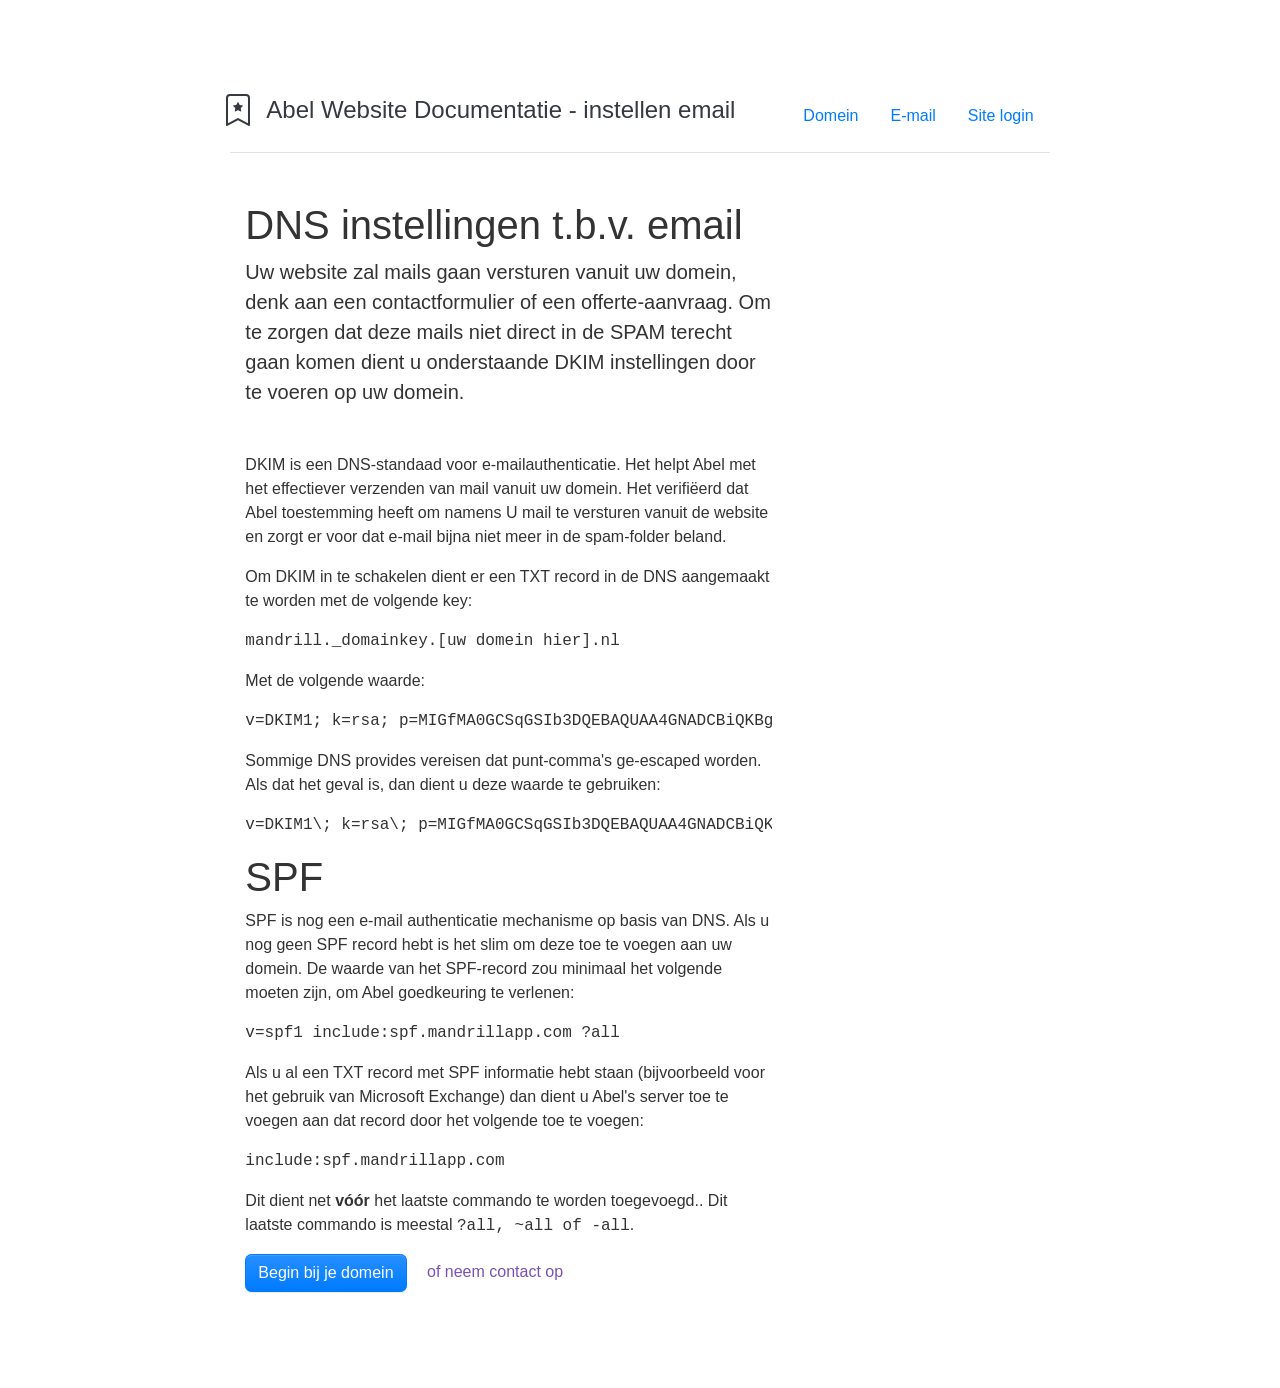
==== commit 68b688a5: "Update email.html Added DKIM info" ====
--- a/email.html
+++ b/email.html
@@ -19,7 +19,7 @@
                 <path
                     d="M2 2a2 2 0 0 1 2-2h8a2 2 0 0 1 2 2v13.5a.5.5 0 0 1-.777.416L8 13.101l-5.223 2.815A.5.5 0 0 1 2 15.5V2zm2-1a1 1 0 0 0-1 1v12.566l4.723-2.482a.5.5 0 0 1 .554 0L13 14.566V2a1 1 0 0 0-1-1H4z" />
             </svg>
-            <span>Abel Website Documentatie - Email instellingen</span>
+            <span>Abel Website Documentatie - instellen email</span>
           </a>
         </h1>
         <ul class="nav justify-content-end">
@@ -35,10 +35,36 @@
         </ul>
       </header>
 
-      <h1>Aan de slag met je Abel website!</h1>
+      <h1>DNS instellingen t.b.v. email</h1>
       <div class="col-lg-8 px-0">
-        <p class="lead">Om je Abel website goed te laten functioneren dienen we enkele stappen te doorlopen. <b>Stap 1:</b> <a href="/domein/">betreft je domeinnaam</a>. <b>Stap 2:</b> <a href="/email/">de e-mail instellingen</a> en <b>Stap 3:</b><a href="/login/">betreft de instellingen voor inloggen</a>.</p>
-        <p>If this button appears blue and the link appears purple, you've done it!</p>
+        <p class="lead">Uw website zal mails gaan versturen vanuit uw domein, denk aan een contactformulier of een offerte-aanvraag. Om te zorgen dat deze mails niet direct in de SPAM terecht gaan komen dient u onderstaande DKIM instellingen door te voeren op uw domein.
+          <br /><br />
+          <p>DKIM is een DNS-standaad voor e-mailauthenticatie. Het helpt Abel met het effectiever verzenden van mail vanuit uw domein. Het verifiëerd dat Abel toestemming heeft om namens U mail te versturen vanuit de website en zorgt er voor dat e-mail bijna niet meer in de spam-folder beland.</p>
+
+<p>Om DKIM in te schakelen dient er een TXT record in de DNS aangemaakt te worden met de volgende key: </p>
+
+<pre><code>mandrill._domainkey.[uw domein hier].nl</code></pre>
+
+<p>Met de volgende waarde:</p>
+
+<pre><code>v=DKIM1; k=rsa; p=MIGfMA0GCSqGSIb3DQEBAQUAA4GNADCBiQKBgQCrLHiExVd55zd/IQ/J/mRwSRMAocV/hMB3jXwaHH36d9NaVynQFYV8NaWi69c1veUtRzGt7yAioXqLj7Z4TeEUoOLgrKsn8YnckGs9i3B3tVFB+Ch/4mPhXWiNfNdynHWBcPcbJ8kjEQ2U8y78dHZj1YeRXXVvWob2OaKynO8/lQIDAQAB;</code></pre>
+
+<p>Sommige DNS provides vereisen dat punt-comma&#39;s ge-escaped worden. Als dat het geval is, dan dient u deze waarde te gebruiken:</p>
+
+<pre><code>v=DKIM1\; k=rsa\; p=MIGfMA0GCSqGSIb3DQEBAQUAA4GNADCBiQKBgQCrLHiExVd55zd/IQ/J/mRwSRMAocV/hMB3jXwaHH36d9NaVynQFYV8NaWi69c1veUtRzGt7yAioXqLj7Z4TeEUoOLgrKsn8YnckGs9i3B3tVFB+Ch/4mPhXWiNfNdynHWBcPcbJ8kjEQ2U8y78dHZj1YeRXXVvWob2OaKynO8/lQIDAQAB\;</code></pre>
+
+<h1>SPF</h1>
+
+<p>SPF is nog een e-mail authenticatie mechanisme op basis van DNS. Als u nog geen SPF record hebt is het slim om deze toe te voegen aan uw domein. De waarde van het SPF-record zou minimaal het volgende moeten zijn, om Abel goedkeuring te verlenen:</p>
+
+<pre><code>v=spf1 include:spf.mandrillapp.com ?all</code></pre>
+
+<p>Als u al een TXT record met SPF informatie hebt staan (bijvoorbeeld voor het gebruik van Microsoft Exchange) dan dient u Abel&#39;s server toe te voegen aan dat record door het volgende toe te voegen:</p>
+
+<pre><code>include:spf.mandrillapp.com</code></pre>
+
+<p>Dit dient net <strong>vóór</strong> het laatste commando te worden toegevoegd.. Dit laatste commando is meestal <code>?all, ~all of -all</code>.</p>
+
       </div>
 
       <a href="/domein/" class="btn btn-primary mr-3">Begin bij je domein</a>
